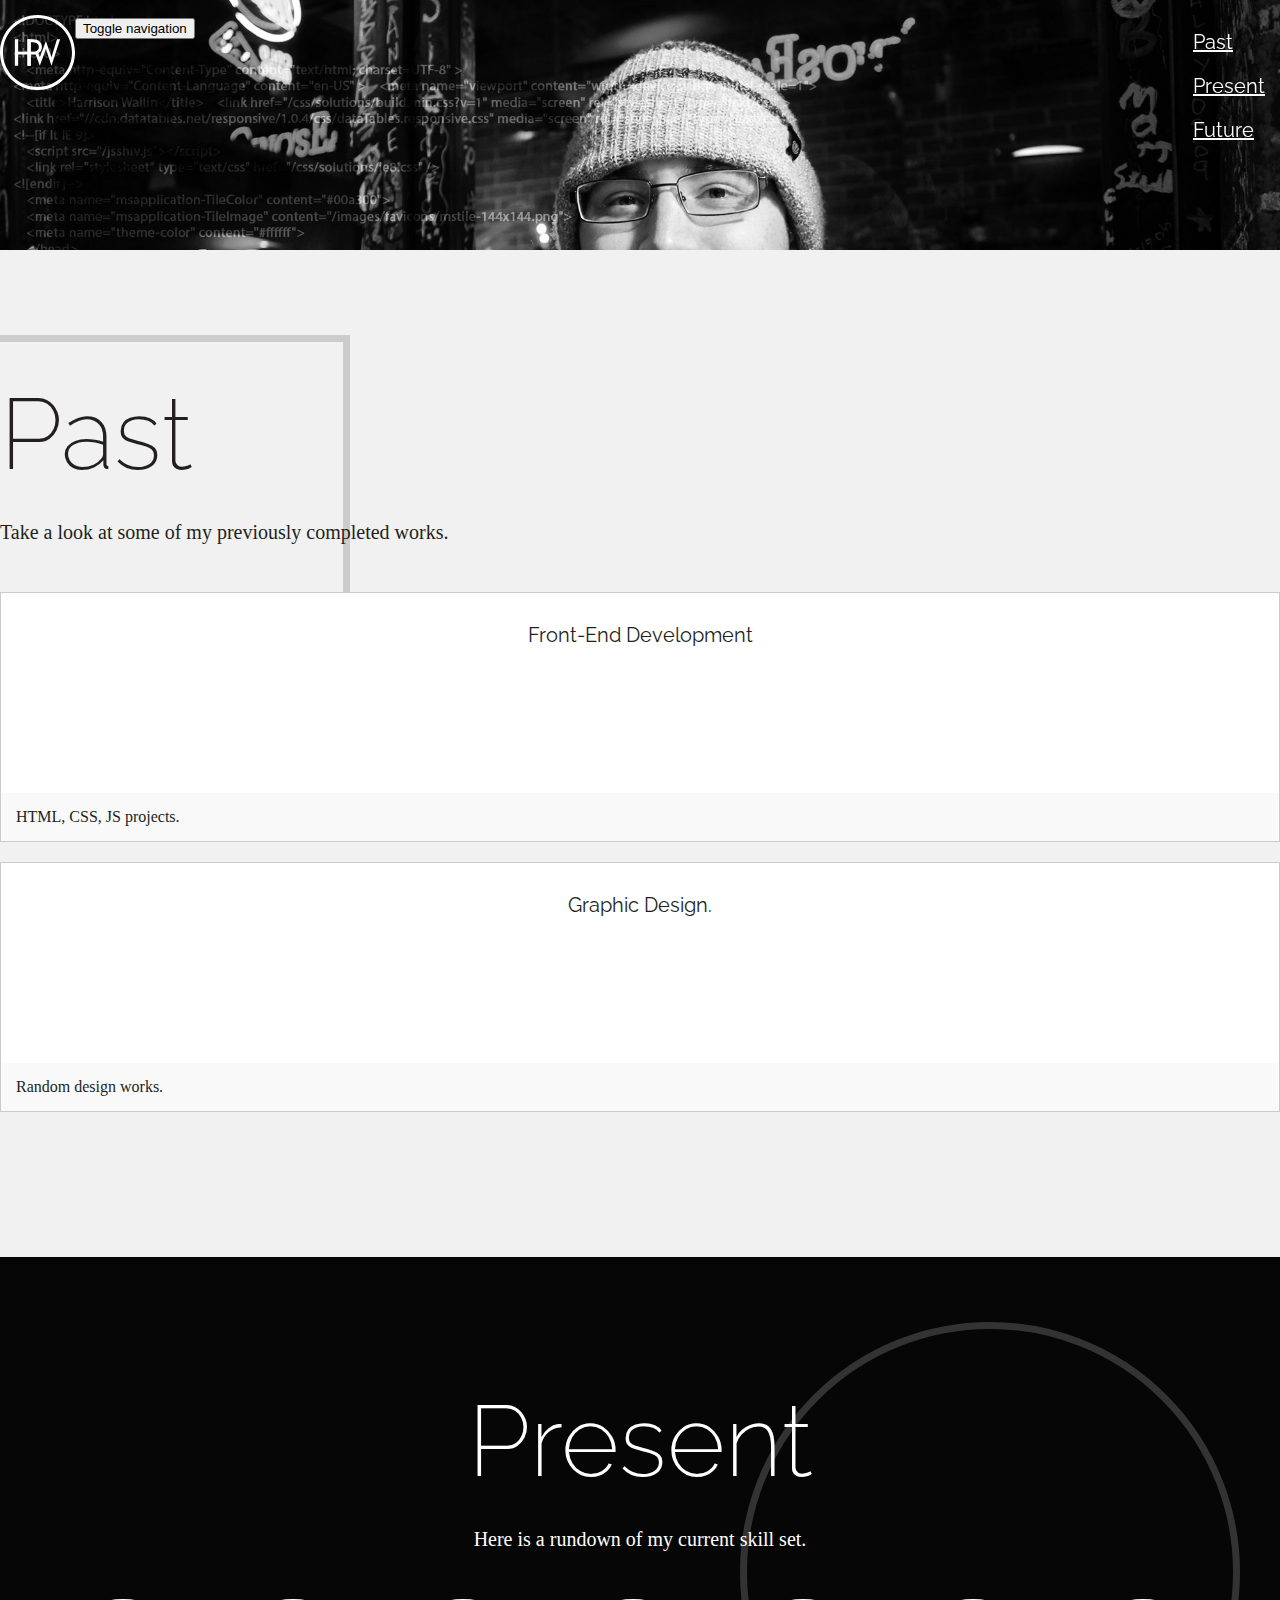
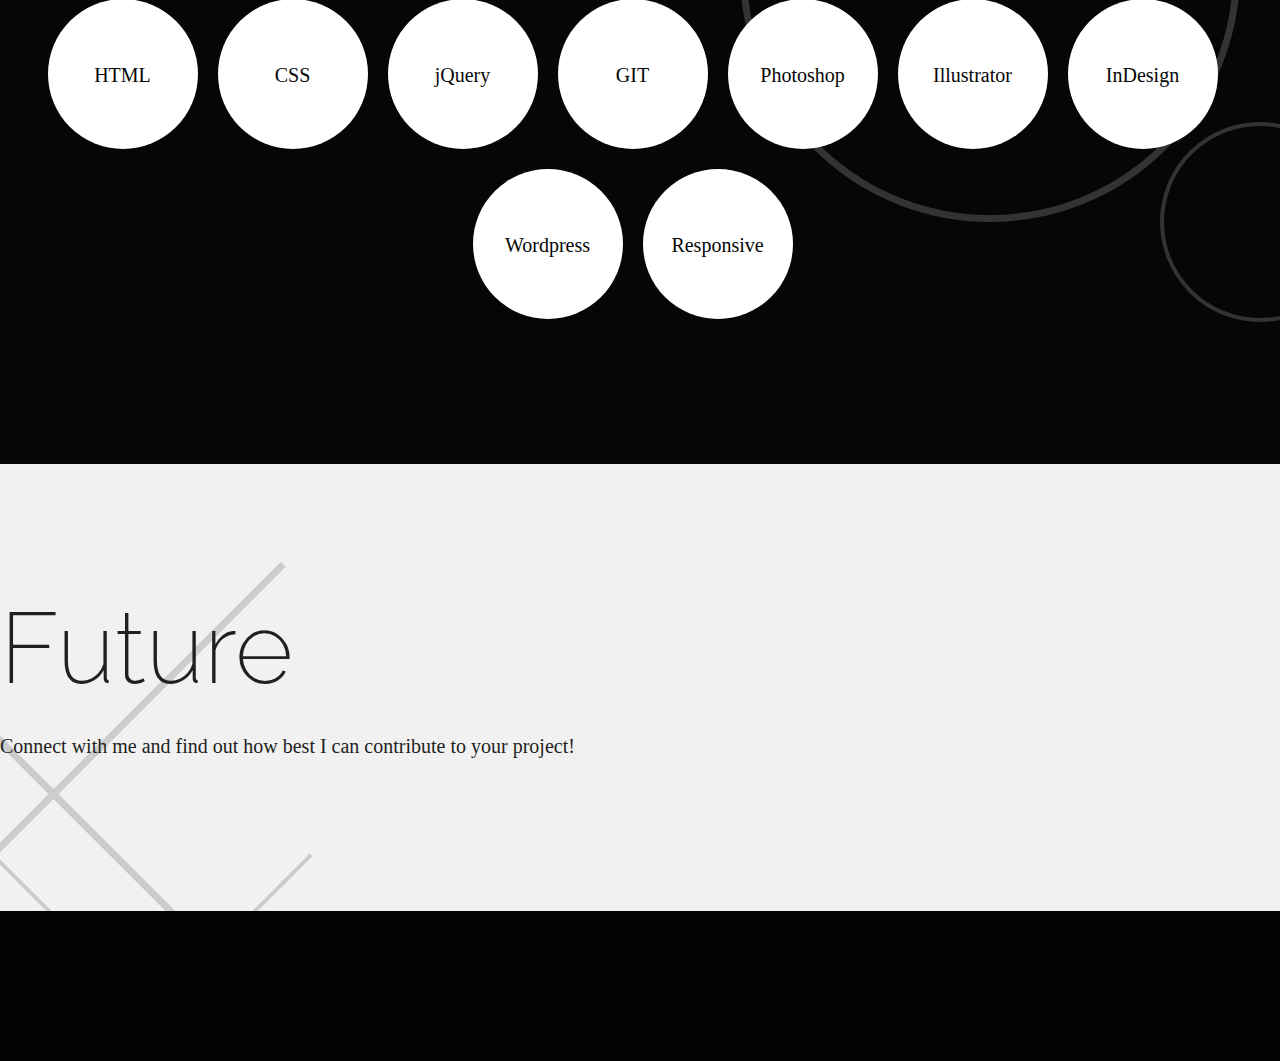
==== index.html @ 20f0c05d "initial styles" ====
<!DOCTYPE html>
<html xmlns="http://www.w3.org/1999/xhtml">

<head id="www-harrisonwallin-com" data-template-set="html5-reset">

    <meta charset="utf-8"/>
    <meta http-equiv="X-UA-Compatible" content="IE=edge,chrome=1"/>

    <title>Harrison Wallin | Front-End Developer</title>

    <meta name="title" content="Harrison Wallin" />
    <meta name="description" content="" />
    <meta name="viewport" content="width=device-width, initial-scale=1">

    <link rel="shortcut icon" href="favicon.ico" type="image/x-icon"/>
    <link rel="icon" href="favicon.ico" type="image/x-icon"/>

    <link rel="stylesheet" href="css/bootstrap/bootstrap.min.css" type="text/css"/>
    <link rel="stylesheet" href="css/styles.css" type="text/css"/>
    <link href='http://fonts.googleapis.com/css?family=Raleway:400,200,300' rel='stylesheet' type='text/css'>

    <!--[if lt IE 9]>
    <script type="text/javascript" language="javascript" src="js/shiv.js"></script>
    <![endif]-->

</head>

<body>

<nav class="navbar">
    <div class="container-fluid">
        <!-- Brand and toggle get grouped for better mobile display -->

            <button type="button" class="navbar-toggle collapsed" data-toggle="collapse" data-target="#bs-example-navbar-collapse-1" aria-expanded="false">
                <span class="sr-only">Toggle navigation</span>
                <span class="icon-bar"></span>
                <span class="icon-bar"></span>
                <span class="icon-bar"></span>
            </button>
            <a href="#hero" class="site-logo">
                <svg data-95p-start="fill:rgb(225,225,225);" data-98p-start="fill:rgb(34,34,34);" data-195p-start="fill:rgb(34,34,34);" data-198p-start="fill:rgb(225,225,225);" data-295p-start="fill:rgb(225,225,225);" data-298p-start="fill:rgb(34,34,34);" version="1.1" id="Layer_1" x="0px" y="0px" width="351.8px" height="351.9px" viewBox="0 0 351.8 351.9" style="enable-background:new 0 0 351.8 351.9;" xml:space="preserve"><path class="st0" d="M175.8,14.1c89.3,0,161.9,72.6,161.9,161.9c0,89.3-72.6,161.9-161.9,161.9c-89.3,0-161.9-72.6-161.9-161.9C13.9,86.7,86.6,14.1,175.8,14.1 M175.8,0C78.6,0-0.1,78.8-0.1,176c0,97.2,78.8,176,176,176c97.2,0,176-78.8,176-176C351.8,78.8,273,0,175.8,0L175.8,0z"/><g><path class="st0 site-logo" d="M128.7,172.8v-59h15.5v124.2h-15.5v-52.9H85.2v52.9H69.7V113.9h15.5v59H128.7z"/><path class="st0" d="M150.7,185.5h-6.4v52.5h-15.5V113.9h18.8c11,0,22.9,0.2,32.8,5.8c10.4,6.1,16.3,17.8,16.3,29.6c0,17.8-11.9,32.6-29.8,34.8C166.8,184,158.9,185.5,150.7,185.5z M144.3,172.7h4.9c15.8,0,32.9-3,32.9-22.7c0-19.4-18.4-22.2-33.8-22.2h-4.1V172.7z"/><path class="st0" d="M186.9,198.4l28.4-76l26.2,76l25.8-84.5h14.6l-40.4,123.7l-26.2-77.5l-28.4,77.5l-22-58.5l12.2-10L186.9,198.4z"/></g></svg>
            </a>

         <!--Collect the nav links, forms, and other content for toggling-->
        <div class="collapse navbar-collapse" id="bs-example-navbar-collapse-1">
            <ul class="nav navbar-nav navbar-right">
                <li><a data-95p-start="color:rgb(225,225,225);" data-98p-start="color:rgb(34,34,34);" data-195p-start="color:rgb(34,34,34);" data-198p-start="color:rgb(225,225,225);" data-295p-start="color:rgb(225,225,225);" data-298p-start="color:rgb(34,34,34);" href="#past">Past</a></li>
                <li><a data-95p-start="color:rgb(225,225,225);" data-98p-start="color:rgb(34,34,34);" data-195p-start="color:rgb(34,34,34);" data-198p-start="color:rgb(225,225,225);" data-295p-start="color:rgb(225,225,225);" data-298p-start="color:rgb(34,34,34);" href="#present">Present</a></li>
                <li><a data-95p-start="color:rgb(225,225,225);" data-98p-start="color:rgb(34,34,34);" data-195p-start="color:rgb(34,34,34);" data-198p-start="color:rgb(225,225,225);" data-295p-start="color:rgb(225,225,225);" data-298p-start="color:rgb(34,34,34);" href="#future">Future</a></li>
            </ul>
        </div>
        <!--/.navbar-collapse-->
    </div><!-- /.container-fluid -->
</nav>

<section id="hero" class="hero-section">

</section><!--/.hero-section-->

<section id="past" class="past-section">
    <div class="container">
        <div class="row">
            <div class="col-xs-12 col-md-5 margin-bottom-40">
                <h1>Past</h1>
                <p>Take a look at some of my previously completed works.</p>
            </div>
            <div class="col-xs-12 col-md-6 col-md-offset-1">
                <div class="portfolio-boxes">
                    <div class="portfolio-box main">
                        <div class="portfolio-box-content">
                            <h3>Front-End Development</h3>
                        </div>
                        <div class="portfolio-box-info">
                            HTML, CSS, JS projects.
                        </div>
                    </div>
                    <div class="portfolio-box main">
                        <div class="portfolio-box-content">
                            <h3>Graphic Design.</h3>
                        </div>
                        <div class="portfolio-box-info">
                            Random design works.
                        </div>
                    </div>
                </div>
                <div id="front-end" class="row portfolio-boxes" style="display: none">
                    <div class="col-xs-12 col-sm-6">
                        <div class="portfolio-box">
                            <div class="portfolio-box-content">
                                <h3>Front-End Development</h3>
                            </div>
                        </div>
                    </div>
                    <div class="col-xs-12 col-sm-6">
                        <div class="portfolio-box">
                            <div class="portfolio-box-content">
                                <h3>Graphic Design.</h3>
                            </div>
                        </div>
                    </div>
                    <div class="col-xs-12 col-sm-6">
                        <div class="portfolio-box">
                            <div class="portfolio-box-content">
                                <h3>Front-End Development</h3>
                            </div>
                        </div>
                    </div>
                    <div class="col-xs-12 col-sm-6">
                        <div class="portfolio-box">
                            <div class="portfolio-box-content">
                                <h3>Graphic Design.</h3>
                            </div>
                        </div>
                    </div>
                </div>
                <div id="design" class="row portfolio-items design" style="display: none">
                    <div class="col-xs-12 col-sm-6">
                        <div class="portfolio-item">
                            test
                        </div>
                    </div>
                    <div class="col-xs-12 col-sm-6">
                        <div class="portfolio-item">
                            test 2
                        </div>
                    </div>
                    <div class="col-xs-12 col-sm-6">
                        <div class="portfolio-item">
                            test 3
                        </div>
                    </div>
                    <div class="col-xs-12 col-sm-6">
                        <div class="portfolio-item">
                            test 4
                        </div>
                    </div>
                </div>
            </div>
        </div>
        <div class="bg-square"></div>
        <div class="bg-square-small"></div>
    </div>
</section><!--/.past-section-->

<section id="present" class="present-section">
    <div class="container">
        <div class="row">
            <div class="col-xs-12 col-lg-6 pull-right margin-bottom-40">
                <h1>Present</h1>
                <p>Here is a rundown of my current skill set.</p>
            </div>
            <div class="col-xs-12 col-lg-6 text-center">
                <div class="skill">
                    <p>HTML</p>
                </div>
                <div class="skill">
                    <p>CSS</p>
                </div>
                <div class="skill">
                    <p>jQuery</p>
                </div>
                <div class="skill">
                    <p>GIT</p>
                </div>
                <div class="skill">
                    <p>Photoshop</p>
                </div>
                <div class="skill">
                    <p>Illustrator</p>
                </div>
                <div class="skill">
                    <p>InDesign</p>
                </div>
                <div class="skill">
                    <p>Wordpress</p>
                </div>
                <div class="skill">
                    <p>Responsive</p>
                </div>
            </div>
        </div>

        <div class="bg-circle"></div>
        <div class="bg-circle-small"></div>

    </div>
</section><!--/.present-section-->

<section id="future" class="future-section">
    <div class="container">
        <div class="row">
            <div class="col-xs-12 col-md-5">
                <h1>Future</h1>
                <p>Connect with me and find out how best I can contribute to your project!</p>
            </div>
        </div>
        <div class="bg-x1"></div>
        <div class="bg-x2"></div>
        <div class="bg-large-x1"></div>
        <div class="bg-large-x2"></div>
    </div>
</section><!--/.future-section-->

<footer class="site-footer">

</footer><!--/.site-footer-->

<script type="text/javascript" language="javascript" src="js/jquery-1.11.3.min.js"></script>
<script type="text/javascript" language="javascript" src="js/bootstrap.min.js"></script>
<script type="text/javascript" language="javascript" src="js/jquery.easing.1.3.js"></script>
<script type="text/javascript" language="javascript" src="js/skrollr.js"></script>
<script type="text/javascript" language="JavaScript">
    $(document).ready(function () {

        // Parallax Init
        var s = skrollr.init();

        // Smooth Scroll
        $(function() {
            $('nav a[href*=#]:not([href=#])').click(function() {
                if (location.pathname.replace(/^\//,'') == this.pathname.replace(/^\//,'') && location.hostname == this.hostname) {
                    var target = $(this.hash);
                    target = target.length ? target : $('[name=' + this.hash.slice(1) +']');
                    if (target.length) {
                        $('html,body').animate({
                            scrollTop: target.offset().top
                        }, 1000, 'easeInOutCubic');
                        return false;
                    }
                }
            });
        });

        // Window Height
        function setHeight() {
            windowHeight = $(window).innerHeight();
            $('section').css('min-height', windowHeight);
        }
        setHeight();
        $(window).resize(function() {
            setHeight();
        });

        // Portfolio Boxes
        $('.portfolio-box.main').click(function() {
            $(this).parent().hide(400);
            $('#front-end').show(400);
        });
    });
</script>

<!--[if lt IE 9]>
<script type="text/javascript" language="javascript" src="js/respond.js"></script>
<![endif]-->

</body>
---- css/styles.css ----
/*
Author: Harrison Wallin
Description: This year's hottest styles
*/


/**
 * Table of Contents
 *
 * 1.0 - Reset
 */


/**
 * 1.0 - Reset
 *
 * Resetting and rebuilding styles have been helped along thanks to the fine
 * work of Eric Meyer, Nicolas Gallagher, Jonathan Neal, and Blueprint.
 */

html, body, div, span, applet, object, iframe, h1, h2, h3, h4, h5, h6, p, blockquote, pre, a, abbr, acronym, address, big, cite, code, del, dfn, em, font, ins, kbd, q, s, samp, small, strike, strong, sub, sup, tt, var, dl, dt, dd, ol, ul, li, fieldset, form, label, legend, table, caption, tbody, tfoot, thead, tr, th, td {
    border: 0;
    font-family: inherit;
    font-size: 100%;
    font-style: inherit;
    font-weight: inherit;
    margin: 0;
    outline: 0;
    padding: 0;
    vertical-align: baseline;
}

html {
    -webkit-box-sizing: border-box;
    -moz-box-sizing: border-box;
    box-sizing: border-box;
    font-size: 62.5%;
    overflow-y: scroll;
    -webkit-text-size-adjust: 100%;
    -ms-text-size-adjust: 100%;
}

*,
*:before,
*:after {
    -webkit-box-sizing: inherit;
    -moz-box-sizing: inherit;
    box-sizing: inherit;
}

body {
    background: #f1f1f1;
}

article,
aside,
details,
figcaption,
figure,
footer,
header,
main,
nav,
section {
    display: block;
}

ol,
ul {
    list-style: none;
}

table {
    border-collapse: separate;
    border-spacing: 0;
}

caption,
th,
td {
    font-weight: normal;
    text-align: left;
}

blockquote:before,
blockquote:after,
q:before,
q:after {
    content: "";
}

blockquote,
q {
    -webkit-hyphens: none;
    -moz-hyphens: none;
    -ms-hyphens: none;
    hyphens: none;
    quotes: none;
}

a:focus {
    outline: 2px solid #c1c1c1;
    outline: 2px solid rgba(51, 51, 51, 0.3);
}

a:hover,
a:active {
    outline: 0;
}

a img {
    border: 0;
}


/**
 * 2.0 - Global Styles
 */
html, body {
    height: 100%;
    width: 100%;
}
body {
    background-color: #f1f1f1;
    font-family: Georgia, "Times New Roman", Times, serif;
    font-size: 20px;
    color: #231f20;
}
h1, h2, h3, h4 {
    font-family: 'Raleway', Futura, sans-serif;
    font-weight: 200;
}
h1 {
    font-size: 40px;
    margin-bottom: 20px;
}
h3 {
    font-weight: 400;
}
p {
    line-height: 40px;
    margin-bottom: 20px;
}
svg:focus,
img:focus {
    outline: none;
}

/**
 * 3.0 - Global Classes
 */
.margin-bottom-20 {margin-bottom: 20px;}
.margin-bottom-40 {margin-bottom: 40px;}

.container {
    position: relative;
}

/**
 * 4.0 - Header
 */
.site-logo svg {
    fill: #fff;
    float: left;
    height: 50px;
    transition: fill 0.5s ease;
    width: 50px;
}
.site-logo:hover svg {
    fill: #2098d1 !important;
}

/**
 * 5.0 - Navigation
 */
.navbar {
    border-bottom: none;
    border-left: none;
    border-right: none;
    border-radius: 0;
    color: #fff;
    margin-bottom: 0;
    padding: 15px 0;
    position: fixed;
    top: 0;
    width: 100%;
    z-index: 9999;
}
.container-fluid>.navbar-collapse {
    /*display: block;*/
    /*background: #222222;*/
    /*height : 100%;*/
    /*left: 0;*/
    /*margin: 0;*/
    /*position: fixed;*/
    /*top: 0;*/
    width: 100%;
}
.nav {
    margin-right: 15px;
    margin-top: 20px;
}
.nav>li {
    margin-left: 35px;
}
.nav>li>a {
    color: #fff;
    font-family: 'Raleway', Futura, sans-serif;
    font-size: 20px;
    display: inline-block;
    vertical-align: middle;
    -webkit-transform: translateZ(0);
    transform: translateZ(0);
    box-shadow: 0 0 1px rgba(0, 0, 0, 0);
    -webkit-backface-visibility: hidden;
    backface-visibility: hidden;
    -moz-osx-font-smoothing: grayscale;
    padding: 10px 0;
    position: relative;
    overflow: hidden;
}
.nav>li>a:focus,
.nav>li>a:hover {
    text-decoration: none;
    background-color: transparent;
    outline: none;
}
.nav>li>a:before {
    content: "";
    position: absolute;
    z-index: -1;
    left: 0;
    right: 100%;
    bottom: 0;
    background: #2098d1;
    height: 4px;
    -webkit-transition-property: right;
    transition-property: right;
    -webkit-transition-duration: 0.3s;
    transition-duration: 0.3s;
    -webkit-transition-timing-function: ease-out;
    transition-timing-function: ease-out;
}
.nav>li>a:hover:before,
.nav>li>a:focus:before,
.nav>li>a:active:before {
    right: 0;
}
.icon-bar {
    background-color: #fff;
}

/**
 * 6.0 - Hero
 */
.hero-section {
    background: url('/images/background-image.jpg') no-repeat top left;
    -webkit-background-size: cover;
    -moz-background-size: cover;
    -o-background-size: cover;
    background-size: cover;
    width: 100%;
}

/**
 * 7.0 - Content
 */

section {
    overflow: hidden;
    padding: 125px 0;
    position: relative;
    width: 100%;
}

/**
 * 7.1 - Past
 */
.portfolio-box {
    border: 1px solid #ccc;
    cursor: pointer;
    margin-bottom: 20px;
}
.portfolio-box .portfolio-box-content {
    background-color: #fff;
    height: 200px;
    padding: 30px;
    text-align: center;
    width: 100%;
}
.portfolio-box .portfolio-box-info {
    background-color: #f9f9f9;
    font-size: 16px;
    padding: 15px;
}

/**
 * 7.2 - Present
 */
.present-section {
    background-color: #060606;
    color: #fff;
    text-align: center;
}
.present-section h1,
.present-section p {
    position: relative;
    z-index: 3333;
}
.skill {
    background-color: #fff;
    border-radius: 100%;
    color: #060606;
    display: inline-block;
    height: 150px;
    margin-bottom: 15px;
    margin-right: 15px;
    position: relative;
    text-align: center;
    width: 150px;
    -webkit-transition: 0.5s ease;
    -moz-transition: 0.5s ease;
    -ms-transition: 0.5s ease;
    -o-transition: 0.5s ease;
    transition: 0.5s ease;
    z-index: 3333;
}
.skill:hover {
    box-shadow: inset 0 0 0 75px #2098d1;
    color: #fff;
}
.skill p {
    left: 0;
    position: absolute;
    top: 37%;
    width: 100%;
}

/**
 * 7.3 - Future
 */

/**
 * 8.0 - Shapes
 */
.bg-square {
    border: 7px solid #ccc;
    height: 400px;
    width: 400px;
    position: absolute;
    top: -40px;
    left: -50px;
    z-index: -1111;
}
.bg-square-small {
    border: 4px solid #ccc;
    height: 200px;
    width: 200px;
    position: absolute;
    top: 250px;
    left: 200px;
    z-index: -1111;
}
.bg-circle {
    border: 7px solid #333;
    border-radius: 100%;
    height: 500px;
    width: 500px;
    position: absolute;
    top: -60px;
    right: 40px;
    z-index: 0;
}
.bg-circle-small {
    border: 4px solid #333;
    border-radius: 100%;
    height: 200px;
    width: 200px;
    position: absolute;
    top: 340px;
    right: -80px;
    z-index: 0;
}
.bg-x1 {
    -webkit-transform: rotate(45deg);
    -moz-transform: rotate(45deg);
    -ms-transform: rotate(45deg);
    transform: rotate(45deg);
    position: absolute;
    left: 150px;
    top: 200px;
    z-index: -1111;
    height: 450px;
    width: 4px;
    background: #ccc;
}
.bg-x2 {
    -webkit-transform: rotate(-45deg);
    -moz-transform: rotate(-45deg);
    -ms-transform: rotate(-45deg);
    transform: rotate(-45deg);
    position: absolute;
    left: 150px;
    top: 200px;
    z-index: -1111;
    height: 450px;
    width: 4px;
    background: #ccc;
}
.bg-large-x1 {
    -webkit-transform: rotate(45deg);
    -moz-transform: rotate(45deg);
    -ms-transform: rotate(45deg);
    transform: rotate(45deg);
    position: absolute;
    left: 50px;
    top: -120px;
    z-index: -1111;
    height: 650px;
    width: 7px;
    background: #ccc;
}
.bg-large-x2 {
    -webkit-transform: rotate(-45deg);
    -moz-transform: rotate(-45deg);
    -ms-transform: rotate(-45deg);
    transform: rotate(-45deg);
    position: absolute;
    left: 50px;
    top: -120px;
    z-index: -1111;
    height: 650px;
    width: 7px;
    background: #ccc;
}

/**
 * 8.0 - Footer
 */
footer.site-footer {
    background-color: #020202;
    padding: 75px 0;
}


/* Small devices (tablets, 768px and up) */
@media (min-width: 768px) {
    h1 {
        font-size: 100px;
        margin-bottom: 20px;
    }
    .site-logo svg {
        height: 75px;
        width: 75px;
    }
    .navbar {
        width: auto;
    }
    .container-fluid>.navbar-collapse {
        background: none;
        left: auto;
        margin: 0;
        position: fixed;
        right: 0;
        top: 0;
        width: auto;
    }
}

/* Medium devices (desktops, 992px and up) */
@media (min-width: 992px) {

}

/* Large devices (large desktops, 1200px and up) */
@media (min-width: 1200px) {

}
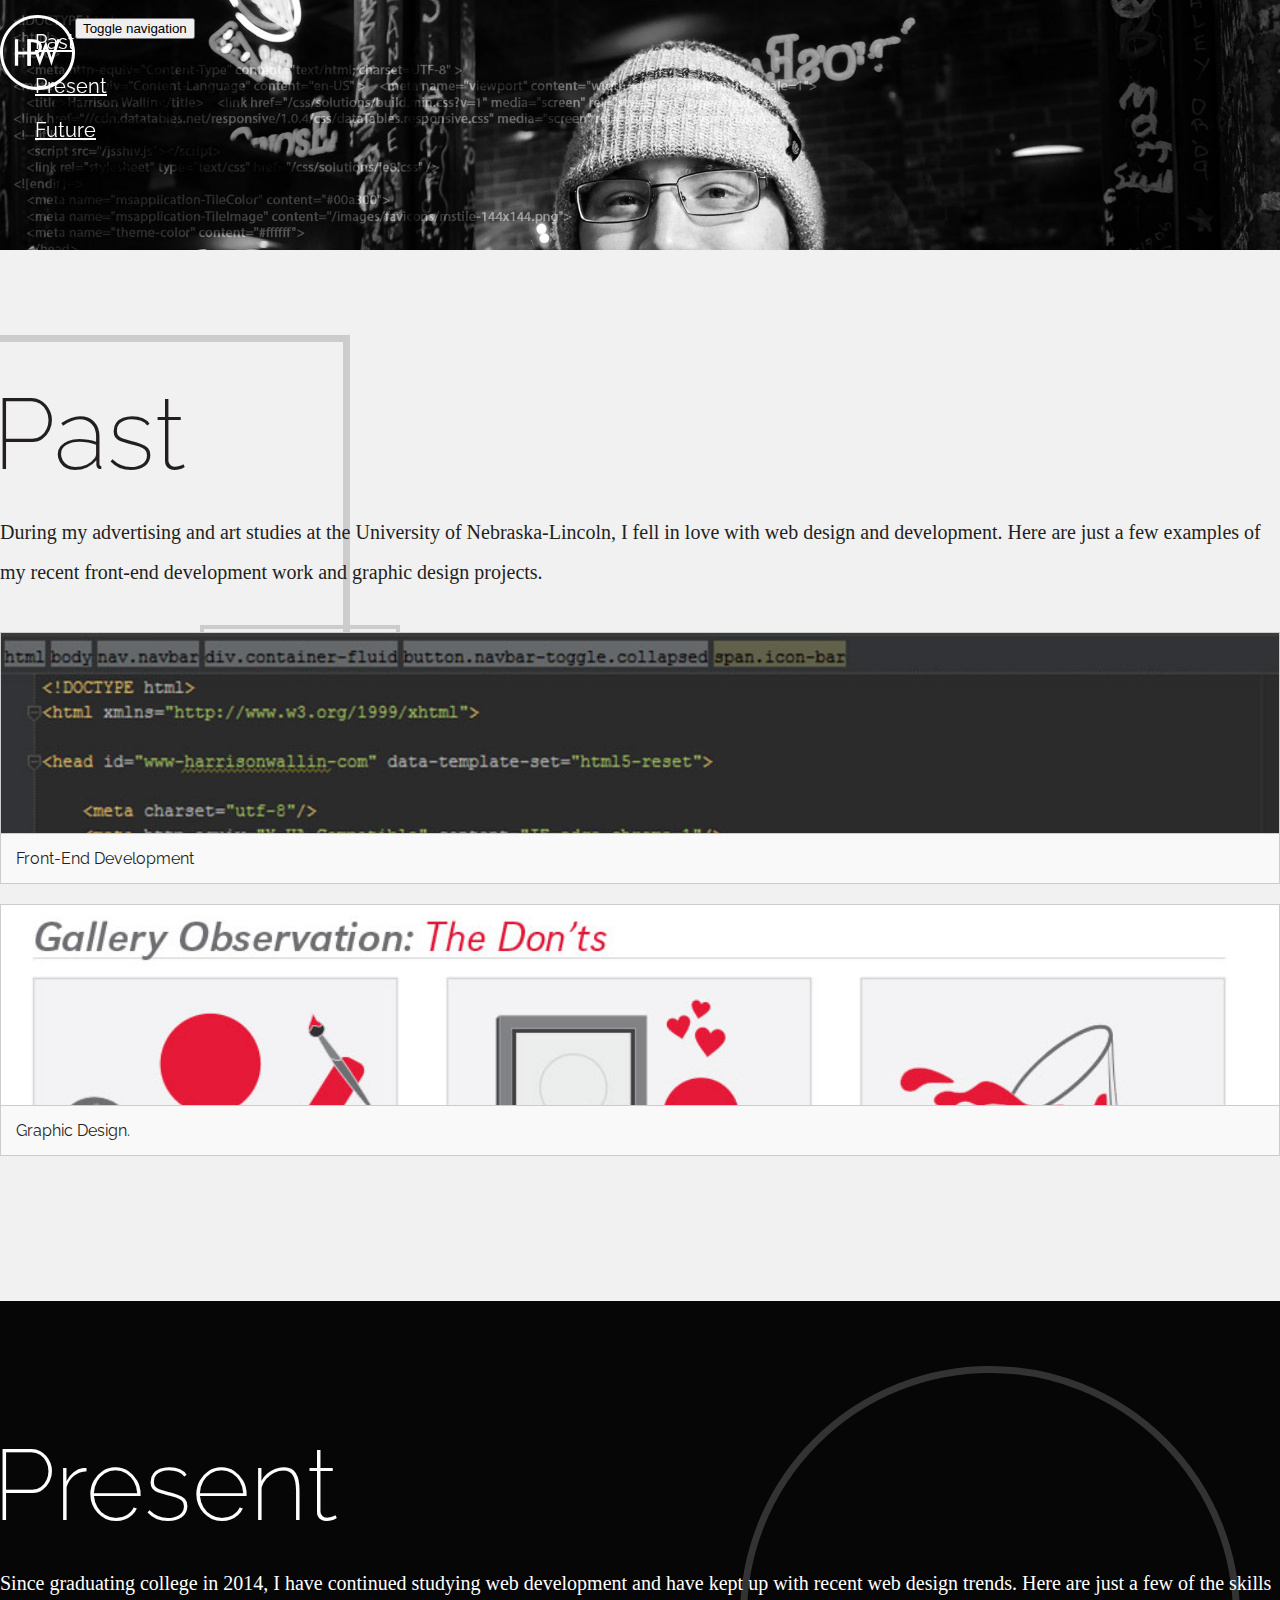
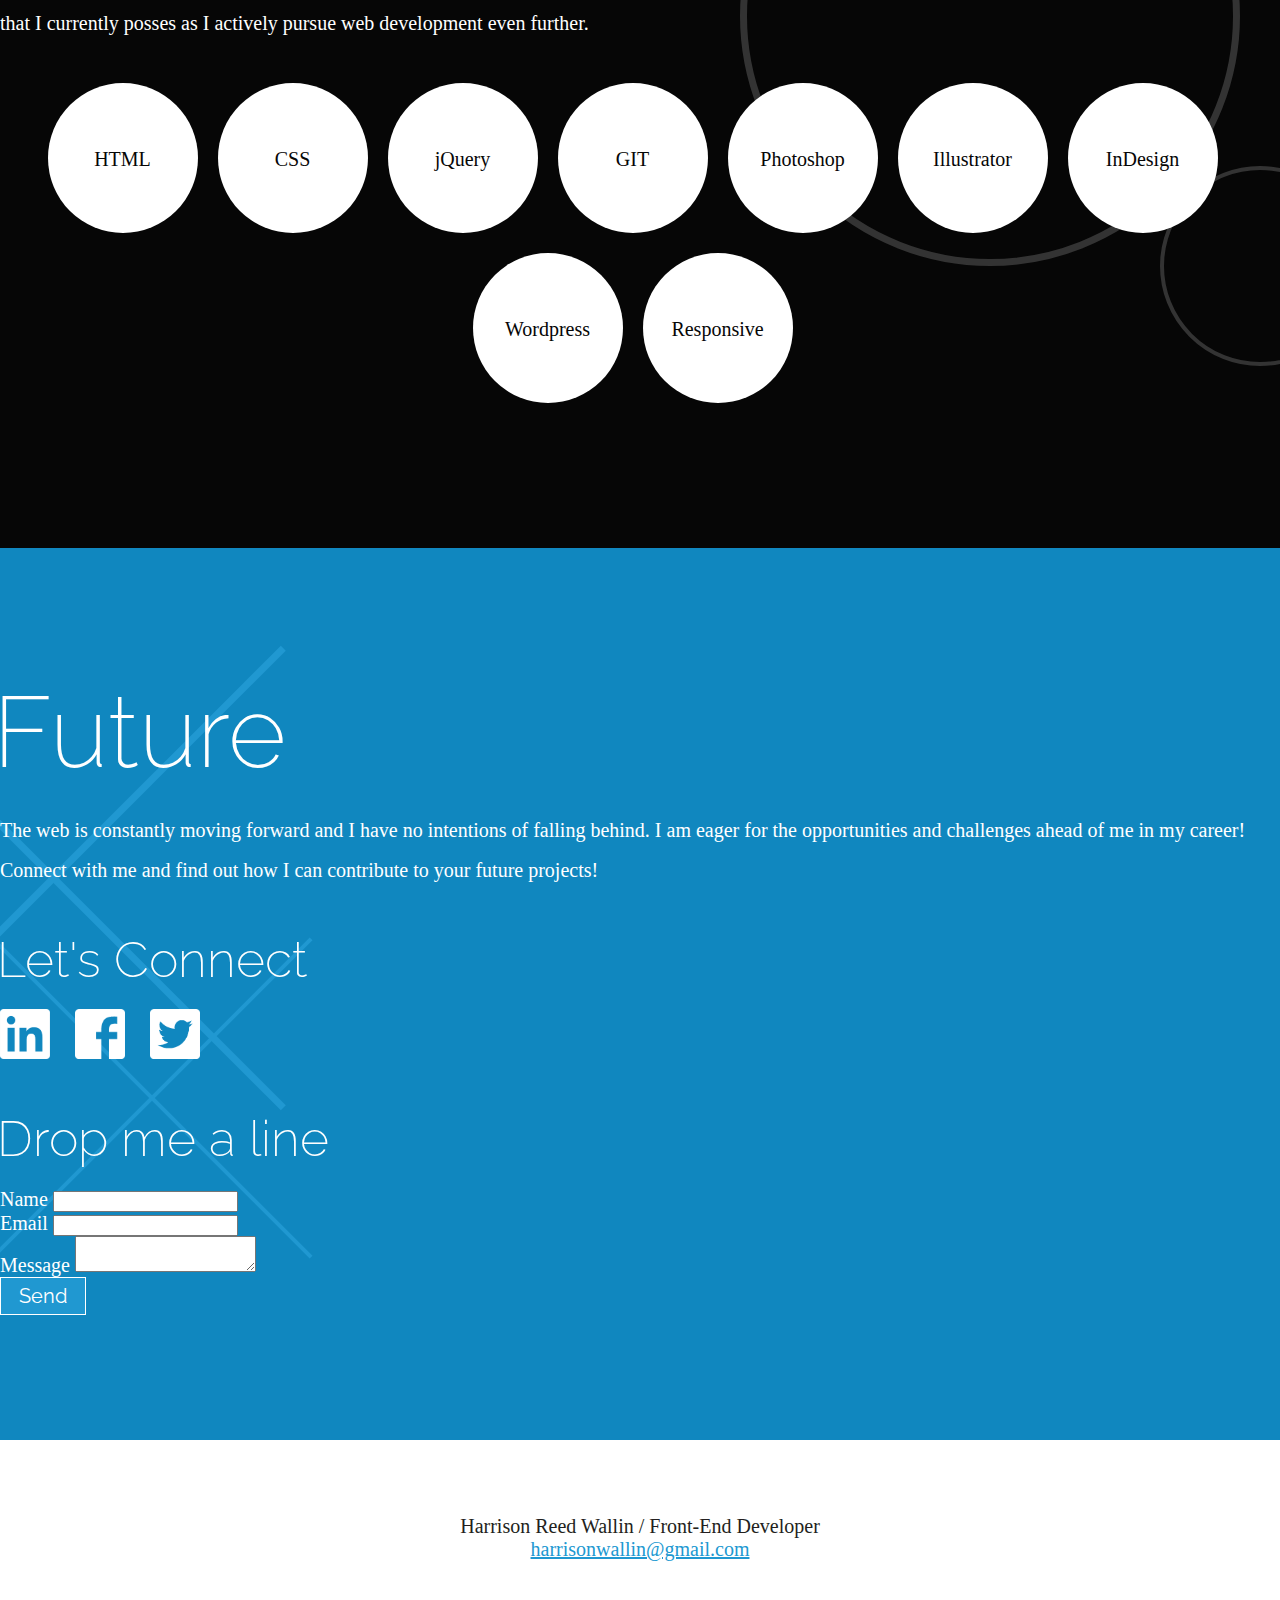
==== commit 61c9194e: "More content additions" ====
--- a/index.html
+++ b/index.html
@@ -30,23 +30,22 @@
 <nav class="navbar">
     <div class="container-fluid">
         <!-- Brand and toggle get grouped for better mobile display -->
-
-            <button type="button" class="navbar-toggle collapsed" data-toggle="collapse" data-target="#bs-example-navbar-collapse-1" aria-expanded="false">
-                <span class="sr-only">Toggle navigation</span>
-                <span class="icon-bar"></span>
-                <span class="icon-bar"></span>
-                <span class="icon-bar"></span>
-            </button>
-            <a href="#hero" class="site-logo">
-                <svg data-95p-start="fill:rgb(225,225,225);" data-98p-start="fill:rgb(34,34,34);" data-195p-start="fill:rgb(34,34,34);" data-198p-start="fill:rgb(225,225,225);" data-295p-start="fill:rgb(225,225,225);" data-298p-start="fill:rgb(34,34,34);" version="1.1" id="Layer_1" x="0px" y="0px" width="351.8px" height="351.9px" viewBox="0 0 351.8 351.9" style="enable-background:new 0 0 351.8 351.9;" xml:space="preserve"><path class="st0" d="M175.8,14.1c89.3,0,161.9,72.6,161.9,161.9c0,89.3-72.6,161.9-161.9,161.9c-89.3,0-161.9-72.6-161.9-161.9C13.9,86.7,86.6,14.1,175.8,14.1 M175.8,0C78.6,0-0.1,78.8-0.1,176c0,97.2,78.8,176,176,176c97.2,0,176-78.8,176-176C351.8,78.8,273,0,175.8,0L175.8,0z"/><g><path class="st0 site-logo" d="M128.7,172.8v-59h15.5v124.2h-15.5v-52.9H85.2v52.9H69.7V113.9h15.5v59H128.7z"/><path class="st0" d="M150.7,185.5h-6.4v52.5h-15.5V113.9h18.8c11,0,22.9,0.2,32.8,5.8c10.4,6.1,16.3,17.8,16.3,29.6c0,17.8-11.9,32.6-29.8,34.8C166.8,184,158.9,185.5,150.7,185.5z M144.3,172.7h4.9c15.8,0,32.9-3,32.9-22.7c0-19.4-18.4-22.2-33.8-22.2h-4.1V172.7z"/><path class="st0" d="M186.9,198.4l28.4-76l26.2,76l25.8-84.5h14.6l-40.4,123.7l-26.2-77.5l-28.4,77.5l-22-58.5l12.2-10L186.9,198.4z"/></g></svg>
-            </a>
+        <button type="button" class="navbar-toggle collapsed" data-toggle="collapse" data-target="#bs-example-navbar-collapse-1" aria-expanded="false">
+            <span class="sr-only">Toggle navigation</span>
+            <span class="icon-bar"></span>
+            <span class="icon-bar"></span>
+            <span class="icon-bar"></span>
+        </button>
+        <a href="#hero" class="site-logo">
+            <svg data-95p-start="fill:rgb(225,225,225);" data-98p-start="fill:rgb(34,34,34);" data-195p-start="fill:rgb(34,34,34);" data-198p-start="fill:rgb(225,225,225);" version="1.1" id="Layer_1" x="0px" y="0px" width="351.8px" height="351.9px" viewBox="0 0 351.8 351.9" style="enable-background:new 0 0 351.8 351.9;" xml:space="preserve"><path class="st0" d="M175.8,14.1c89.3,0,161.9,72.6,161.9,161.9c0,89.3-72.6,161.9-161.9,161.9c-89.3,0-161.9-72.6-161.9-161.9C13.9,86.7,86.6,14.1,175.8,14.1 M175.8,0C78.6,0-0.1,78.8-0.1,176c0,97.2,78.8,176,176,176c97.2,0,176-78.8,176-176C351.8,78.8,273,0,175.8,0L175.8,0z"/><g><path class="st0 site-logo" d="M128.7,172.8v-59h15.5v124.2h-15.5v-52.9H85.2v52.9H69.7V113.9h15.5v59H128.7z"/><path class="st0" d="M150.7,185.5h-6.4v52.5h-15.5V113.9h18.8c11,0,22.9,0.2,32.8,5.8c10.4,6.1,16.3,17.8,16.3,29.6c0,17.8-11.9,32.6-29.8,34.8C166.8,184,158.9,185.5,150.7,185.5z M144.3,172.7h4.9c15.8,0,32.9-3,32.9-22.7c0-19.4-18.4-22.2-33.8-22.2h-4.1V172.7z"/><path class="st0" d="M186.9,198.4l28.4-76l26.2,76l25.8-84.5h14.6l-40.4,123.7l-26.2-77.5l-28.4,77.5l-22-58.5l12.2-10L186.9,198.4z"/></g></svg>
+        </a>
 
          <!--Collect the nav links, forms, and other content for toggling-->
         <div class="collapse navbar-collapse" id="bs-example-navbar-collapse-1">
             <ul class="nav navbar-nav navbar-right">
-                <li><a data-95p-start="color:rgb(225,225,225);" data-98p-start="color:rgb(34,34,34);" data-195p-start="color:rgb(34,34,34);" data-198p-start="color:rgb(225,225,225);" data-295p-start="color:rgb(225,225,225);" data-298p-start="color:rgb(34,34,34);" href="#past">Past</a></li>
-                <li><a data-95p-start="color:rgb(225,225,225);" data-98p-start="color:rgb(34,34,34);" data-195p-start="color:rgb(34,34,34);" data-198p-start="color:rgb(225,225,225);" data-295p-start="color:rgb(225,225,225);" data-298p-start="color:rgb(34,34,34);" href="#present">Present</a></li>
-                <li><a data-95p-start="color:rgb(225,225,225);" data-98p-start="color:rgb(34,34,34);" data-195p-start="color:rgb(34,34,34);" data-198p-start="color:rgb(225,225,225);" data-295p-start="color:rgb(225,225,225);" data-298p-start="color:rgb(34,34,34);" href="#future">Future</a></li>
+                <li><a data-95p-start="color:rgb(225,225,225);" data-98p-start="color:rgb(34,34,34);" data-195p-start="color:rgb(34,34,34);" data-198p-start="color:rgb(225,225,225);" href="#past">Past</a></li>
+                <li><a data-95p-start="color:rgb(225,225,225);" data-98p-start="color:rgb(34,34,34);" data-195p-start="color:rgb(34,34,34);" data-198p-start="color:rgb(225,225,225);" href="#present">Present</a></li>
+                <li><a data-95p-start="color:rgb(225,225,225);" data-98p-start="color:rgb(34,34,34);" data-195p-start="color:rgb(34,34,34);" data-198p-start="color:rgb(225,225,225);" href="#future">Future</a></li>
             </ul>
         </div>
         <!--/.navbar-collapse-->
@@ -60,81 +59,141 @@
 <section id="past" class="past-section">
     <div class="container">
         <div class="row">
-            <div class="col-xs-12 col-md-5 margin-bottom-40">
+            <div class="col-xs-12 col-md-5 section-info">
                 <h1>Past</h1>
-                <p>Take a look at some of my previously completed works.</p>
+                <p>During my advertising and art studies at the University of Nebraska-Lincoln, I fell in love with web design and development.  Here are just a few examples of my recent front-end development work and graphic design projects.</p>
             </div>
             <div class="col-xs-12 col-md-6 col-md-offset-1">
                 <div class="portfolio-boxes">
-                    <div class="portfolio-box main">
-                        <div class="portfolio-box-content">
+                    <div id="portfolio-front-end" class="portfolio-box main">
+                        <div class="portfolio-box-content content-front-end"></div>
+                        <div class="portfolio-box-info">
                             <h3>Front-End Development</h3>
                         </div>
+                    </div>
+                    <div id="portfolio-graphic-design" class="portfolio-box main">
+                        <div class="portfolio-box-content content-graphic-design"></div>
                         <div class="portfolio-box-info">
-                            HTML, CSS, JS projects.
-                        </div>
-                    </div>
-                    <div class="portfolio-box main">
-                        <div class="portfolio-box-content">
                             <h3>Graphic Design.</h3>
                         </div>
-                        <div class="portfolio-box-info">
-                            Random design works.
-                        </div>
                     </div>
                 </div>
                 <div id="front-end" class="row portfolio-boxes" style="display: none">
                     <div class="col-xs-12 col-sm-6">
                         <div class="portfolio-box">
-                            <div class="portfolio-box-content">
-                                <h3>Front-End Development</h3>
-                            </div>
-                        </div>
-                    </div>
-                    <div class="col-xs-12 col-sm-6">
-                        <div class="portfolio-box">
-                            <div class="portfolio-box-content">
-                                <h3>Graphic Design.</h3>
-                            </div>
-                        </div>
-                    </div>
-                    <div class="col-xs-12 col-sm-6">
-                        <div class="portfolio-box">
-                            <div class="portfolio-box-content">
-                                <h3>Front-End Development</h3>
-                            </div>
-                        </div>
-                    </div>
-                    <div class="col-xs-12 col-sm-6">
-                        <div class="portfolio-box">
-                            <div class="portfolio-box-content">
-                                <h3>Graphic Design.</h3>
-                            </div>
-                        </div>
-                    </div>
-                </div>
-                <div id="design" class="row portfolio-items design" style="display: none">
-                    <div class="col-xs-12 col-sm-6">
-                        <div class="portfolio-item">
-                            test
-                        </div>
-                    </div>
-                    <div class="col-xs-12 col-sm-6">
-                        <div class="portfolio-item">
-                            test 2
-                        </div>
-                    </div>
-                    <div class="col-xs-12 col-sm-6">
-                        <div class="portfolio-item">
-                            test 3
-                        </div>
-                    </div>
-                    <div class="col-xs-12 col-sm-6">
-                        <div class="portfolio-item">
-                            test 4
-                        </div>
-                    </div>
-                </div>
+                            <a href="https://www.wmsolutions.com/" target="_blank">
+                                <div class="portfolio-box-content content-wmsolutions"></div>
+                            </a>
+                            <div class="portfolio-box-info">
+                                <h3>WMSolutions.com</h3>
+                            </div>
+                        </div>
+                    </div>
+                    <div class="col-xs-12 col-sm-6">
+                        <div class="portfolio-box">
+                            <a href="http://www.enviaenergy.com/" target="_blank">
+                                <div class="portfolio-box-content content-envia"></div>
+                            </a>
+                            <div class="portfolio-box-info">
+                                <h3>EnviaEngergy.com</h3>
+                            </div>
+                        </div>
+                    </div>
+                    <div class="col-xs-12 col-sm-6">
+                        <div class="portfolio-box">
+                            <a href="http://www.1bg.com/" target="_blank">
+                                <div class="portfolio-box-content content-1bg"></div>
+                            </a>
+                            <div class="portfolio-box-info">
+                                <h3>1bg.com</h3>
+                            </div>
+                        </div>
+                    </div>
+                    <div class="col-xs-12 col-sm-6">
+                        <div class="portfolio-box">
+                            <a href="https://www.thebagster.com/" target="_blank">
+                                <div class="portfolio-box-content content-bagster"></div>
+                            </a>
+                            <div class="portfolio-box-info">
+                                <h3>WMSolutions.com</h3>
+                            </div>
+                        </div>
+                    </div>
+                    <div class="col-xs-12 col-sm-6">
+                        <div class="portfolio-box">
+                            <a href="http://www.vondravetclinic.com/" target="_blank">
+                                <div class="portfolio-box-content content-vondra"></div>
+                            </a>
+                            <div class="portfolio-box-info">
+                                <h3>Vondra Veterinary Clinic</h3>
+                            </div>
+                        </div>
+                    </div>
+                </div>
+
+                <div id="graphic-design" class="row portfolio-items design" style="display: none">
+                    <div class="col-xs-12 col-sm-6">
+                        <div class="portfolio-box">
+                            <a href="">
+                                <div class="portfolio-box-content content-jdays"></div>
+                            </a>
+                            <div class="portfolio-box-info">
+                                <h3>JDays</h3>
+                            </div>
+                        </div>
+                    </div>
+                    <div class="col-xs-12 col-sm-6">
+                        <div class="portfolio-box">
+                            <a href="">
+                                <div class="portfolio-box-content content-lincoln-midwest-ballet"></div>
+                            </a>
+                            <div class="portfolio-box-info">
+                                <h3>Lincoln Midwest Ballet</h3>
+                            </div>
+                        </div>
+                    </div>
+                    <div class="col-xs-12 col-sm-6">
+                        <div class="portfolio-box">
+                            <a href="">
+                                <div class="portfolio-box-content content-chevy-cruze"></div>
+                            </a>
+                            <div class="portfolio-box-info">
+                                <h3>Chevy Cruze</h3>
+                            </div>
+                        </div>
+                    </div>
+                    <div class="col-xs-12 col-sm-6">
+                        <div class="portfolio-box">
+                            <a href="">
+                                <div class="portfolio-box-content content-clockwork-orange"></div>
+                            </a>
+                            <div class="portfolio-box-info">
+                                <h3>A Clockword Orange</h3>
+                            </div>
+                        </div>
+                    </div>
+                    <div class="col-xs-12 col-sm-6">
+                        <div class="portfolio-box">
+                            <a href="">
+                                <div class="portfolio-box-content content-animal-farm"></div>
+                            </a>
+                            <div class="portfolio-box-info">
+                                <h3>Animal Farm</h3>
+                            </div>
+                        </div>
+                    </div>
+                    <div class="col-xs-12 col-sm-6">
+                        <div class="portfolio-box">
+                            <a href="">
+                                <div class="portfolio-box-content content-logos"></div>
+                            </a>
+                            <div class="portfolio-box-info">
+                                <h3>Logos</h3>
+                            </div>
+                        </div>
+                    </div>
+                </div><!--/#graphic-design-->
+
             </div>
         </div>
         <div class="bg-square"></div>
@@ -145,9 +204,9 @@
 <section id="present" class="present-section">
     <div class="container">
         <div class="row">
-            <div class="col-xs-12 col-lg-6 pull-right margin-bottom-40">
+            <div class="col-xs-12 col-lg-5 col-lg-offset-1 pull-right section-info">
                 <h1>Present</h1>
-                <p>Here is a rundown of my current skill set.</p>
+                <p>Since graduating college in 2014, I have continued studying web development and have kept up with recent web design trends. Here are just a few of the skills that I currently posses as I actively pursue web development even further.</p>
             </div>
             <div class="col-xs-12 col-lg-6 text-center">
                 <div class="skill">
@@ -189,9 +248,42 @@
 <section id="future" class="future-section">
     <div class="container">
         <div class="row">
-            <div class="col-xs-12 col-md-5">
+            <div class="col-xs-12 col-md-5 section-info">
                 <h1>Future</h1>
-                <p>Connect with me and find out how best I can contribute to your project!</p>
+                <p>The web is constantly moving forward and I have no intentions of falling behind. I am eager for the opportunities and challenges ahead of me in my career! Connect with me and find out how I can contribute to your future projects!</p>
+            </div>
+            <div class="col-xs-12 col-md-6 col-md-offset-1">
+                <h2>Let's Connect</h2>
+                <div class="social-links">
+                    <a href="https://www.linkedin.com/in/harrisonwallin" target="_blank"><img src="images/social-linkedin.png" alt="LinkedIn"/></a>
+                    <a href="https://www.facebook.com/harrison.wallin" target="_blank"><img src="images/social-facebook.png" alt="Facebook"/></a>
+                    <a href="https://twitter.com/HarrisonWallin" target="_blank"><img src="images/social-twitter.png" alt="Twitter"/></a>
+                </div>
+
+                <form>
+                    <h2>Drop me a line</h2>
+                    <div class="row">
+                        <div class="col-xs-12 col-sm-6 form-group">
+                            <label for="name">Name</label>
+                            <input name="name" type="text" class="form-control"/>
+                        </div>
+                        <div class="col-xs-12 col-sm-6 form-group">
+                            <label for="email">Email</label>
+                            <input name="email" type="email" class="form-control"/>
+                        </div>
+                    </div>
+                    <div class="row">
+                        <div class="col-xs-12 form-group">
+                            <label for="message">Message</label>
+                            <textarea name="message" class="form-control"></textarea>
+                        </div>
+                    </div>
+                    <div class="row">
+                        <div class="col-xs-12">
+                            <input type="submit" value="Send" class="btn btn-primary pull-right"/>
+                        </div>
+                    </div>
+                </form>
             </div>
         </div>
         <div class="bg-x1"></div>
@@ -202,7 +294,8 @@
 </section><!--/.future-section-->
 
 <footer class="site-footer">
-
+    <strong>Harrison Reed Wallin / Front-End Developer</strong><br />
+    <a href="mailto:harriosnwallin@gmail.com">harrisonwallin@gmail.com</a>
 </footer><!--/.site-footer-->
 
 <script type="text/javascript" language="javascript" src="js/jquery-1.11.3.min.js"></script>
@@ -242,10 +335,14 @@
         });
 
         // Portfolio Boxes
-        $('.portfolio-box.main').click(function() {
+        $('#portfolio-front-end').click(function() {
             $(this).parent().hide(400);
             $('#front-end').show(400);
         });
+        $('#portfolio-graphic-design').click(function() {
+            $(this).parent().hide(400);
+            $('#graphic-design').show(400);
+        });
     });
 </script>
 
--- a/css/styles.css
+++ b/css/styles.css
@@ -104,7 +104,8 @@
 }
 
 a:hover,
-a:active {
+a:active,
+a:focus {
     outline: 0;
 }
 
@@ -129,10 +130,13 @@
 h1, h2, h3, h4 {
     font-family: 'Raleway', Futura, sans-serif;
     font-weight: 200;
+    margin-bottom: 20px;
 }
 h1 {
     font-size: 40px;
-    margin-bottom: 20px;
+}
+h2 {
+    font-size: 35px;
 }
 h3 {
     font-weight: 400;
@@ -140,6 +144,15 @@
 p {
     line-height: 40px;
     margin-bottom: 20px;
+}
+a {
+    color: #2098d1;
+}
+a:hover,
+a:active,
+a:focus {
+    color: #2098d1;
+    text-decoration: underline;
 }
 svg:focus,
 img:focus {
@@ -272,6 +285,10 @@
     position: relative;
     width: 100%;
 }
+.section-info {
+    margin-bottom: 40px;
+    text-align: center;
+}
 
 /**
  * 7.1 - Past
@@ -283,15 +300,77 @@
 }
 .portfolio-box .portfolio-box-content {
     background-color: #fff;
-    height: 200px;
+    height: 150px;
     padding: 30px;
     text-align: center;
     width: 100%;
 }
+.portfolio-box.main .portfolio-box-content {
+    height: 200px;
+}
 .portfolio-box .portfolio-box-info {
     background-color: #f9f9f9;
+    border-top: 1px solid #ccc;
     font-size: 16px;
     padding: 15px;
+}
+.portfolio-box .portfolio-box-info h3 {
+    margin-bottom: 0;
+    font-weight: 400;
+}
+.portfolio-box-content.content-front-end {
+    background: url('/images/front-end.jpg') no-repeat top left;
+}
+.portfolio-box-content.content-graphic-design {
+    background: url('/images/graphic-design.jpg') no-repeat top left;
+}
+
+/**
+ * Front-End
+ */
+.portfolio-box-content.content-wmsolutions {
+    background: url('/images/front-end/wmsolutions.jpg') no-repeat top center;
+}
+.portfolio-box-content.content-envia {
+    background: url('/images/front-end/envia.jpg') no-repeat top center;
+}
+.portfolio-box-content.content-1bg {
+    background: url('/images/front-end/1bg.jpg') no-repeat top center;
+}
+.portfolio-box-content.content-bagster {
+    background: url('/images/front-end/bagster.jpg') no-repeat top center;
+}
+.portfolio-box-content.content-vondra {
+    background: url('/images/front-end/vondra.jpg') no-repeat top center;
+}
+
+/**
+ * Graphic Design
+ */
+.portfolio-box-content.content-jdays {
+    background: url('/images/graphic-design/jdays.jpg') no-repeat center center;
+}
+.portfolio-box-content.content-lincoln-midwest-ballet {
+    background: url('/images/graphic-design/lincoln-midwest-ballet.jpg') no-repeat center center;
+}
+.portfolio-box-content.content-chevy-cruze {
+    background: url('/images/graphic-design/chevy.jpg') no-repeat center center;
+}
+.portfolio-box-content.content-clockwork-orange {
+    background: url('/images/graphic-design/thumb-clockwork.jpg') no-repeat center center;
+}
+.portfolio-box-content.content-animal-farm {
+    background: url('/images/graphic-design/thumb-animal-farm.jpg') no-repeat center center;
+}
+.portfolio-box-content.content-logos {
+    background: url('/images/graphic-design/thumb-logo.jpg') no-repeat center center;
+}
+
+.portfolio-box-content {
+    -webkit-background-size: cover !important;
+    -moz-background-size: cover !important;
+    -o-background-size: cover !important;
+    background-size: cover !important;
 }
 
 /**
@@ -339,6 +418,32 @@
 /**
  * 7.3 - Future
  */
+.future-section {
+    background-color: #1087bf;
+    color: #fff;
+}
+.future-section .row {
+    position: relative;
+    z-index: 3333;
+}
+.social-links {
+    height: 60px;
+    margin-bottom: 40px;
+}
+.social-links a {
+    margin-right: 15px;
+}
+.social-links img {
+    width: 50px;
+    -webkit-transition: 0.5s ease;
+    -moz-transition: 0.5s ease;
+    -ms-transition: 0.5s ease;
+    -o-transition: 0.5s ease;
+    transition: 0.5s ease;
+}
+.social-links img:hover {
+    width: 60px;
+}
 
 /**
  * 8.0 - Shapes
@@ -389,10 +494,10 @@
     position: absolute;
     left: 150px;
     top: 200px;
-    z-index: -1111;
+    z-index: 0;
     height: 450px;
     width: 4px;
-    background: #ccc;
+    background: #2098d1;
 }
 .bg-x2 {
     -webkit-transform: rotate(-45deg);
@@ -402,10 +507,10 @@
     position: absolute;
     left: 150px;
     top: 200px;
-    z-index: -1111;
+    z-index: 0;
     height: 450px;
     width: 4px;
-    background: #ccc;
+    background: #2098d1;
 }
 .bg-large-x1 {
     -webkit-transform: rotate(45deg);
@@ -415,10 +520,10 @@
     position: absolute;
     left: 50px;
     top: -120px;
-    z-index: -1111;
+    z-index: 0;
     height: 650px;
     width: 7px;
-    background: #ccc;
+    background: #2098d1;
 }
 .bg-large-x2 {
     -webkit-transform: rotate(-45deg);
@@ -428,33 +533,71 @@
     position: absolute;
     left: 50px;
     top: -120px;
-    z-index: -1111;
+    z-index: 0;
     height: 650px;
     width: 7px;
-    background: #ccc;
+    background: #2098d1;
+}
+
+/**
+ * Forms
+ */
+label {
+    font-size: 20px;
+}
+
+/**
+ * Buttons
+ */
+.btn {
+    font-family: 'Raleway', Futura, sans-serif;
+    font-size: 20px;
+    padding: 6px 18px;
+}
+.btn.btn-primary {
+    background-color: #2098d1;
+    border: 1px solid #fff;
+    color: #fff;
+}
+.btn.btn-primary:hover,
+.btn.btn-primary:active,
+.btn.btn-primary:focus {
+    border-color: #fff;
+    background-color: #1087bf;
+    outline: none;
 }
 
 /**
  * 8.0 - Footer
  */
 footer.site-footer {
-    background-color: #020202;
+    background-color: #fff;
     padding: 75px 0;
-}
-
-
-/* Small devices (tablets, 768px and up) */
+    text-align: center;
+}
+footer.site-footer a {
+    /*color: #fff;*/
+}
+
+/**
+ * 9.0 - Media Querys
+ */
 @media (min-width: 768px) {
     h1 {
         font-size: 100px;
         margin-bottom: 20px;
+        margin-left: -7px;
+    }
+    h2 {
+        font-size: 50px;
+        margin-left: -3px;
     }
     .site-logo svg {
         height: 75px;
         width: 75px;
     }
     .navbar {
-        width: auto;
+        width: 100%;
     }
     .container-fluid>.navbar-collapse {
         background: none;
@@ -463,16 +606,26 @@
         position: fixed;
         right: 0;
         top: 0;
-        width: auto;
+        width: 100%;
+    }
+    .social-links a {
+        margin-right: 20px;
     }
 }
 
 /* Medium devices (desktops, 992px and up) */
 @media (min-width: 992px) {
-
+    .section-info {
+        text-align: left;
+    }
+    .present-section .section-info {
+        text-align: center;
+    }
 }
 
 /* Large devices (large desktops, 1200px and up) */
 @media (min-width: 1200px) {
-
+    .present-section .section-info {
+        text-align: left;
+    }
 }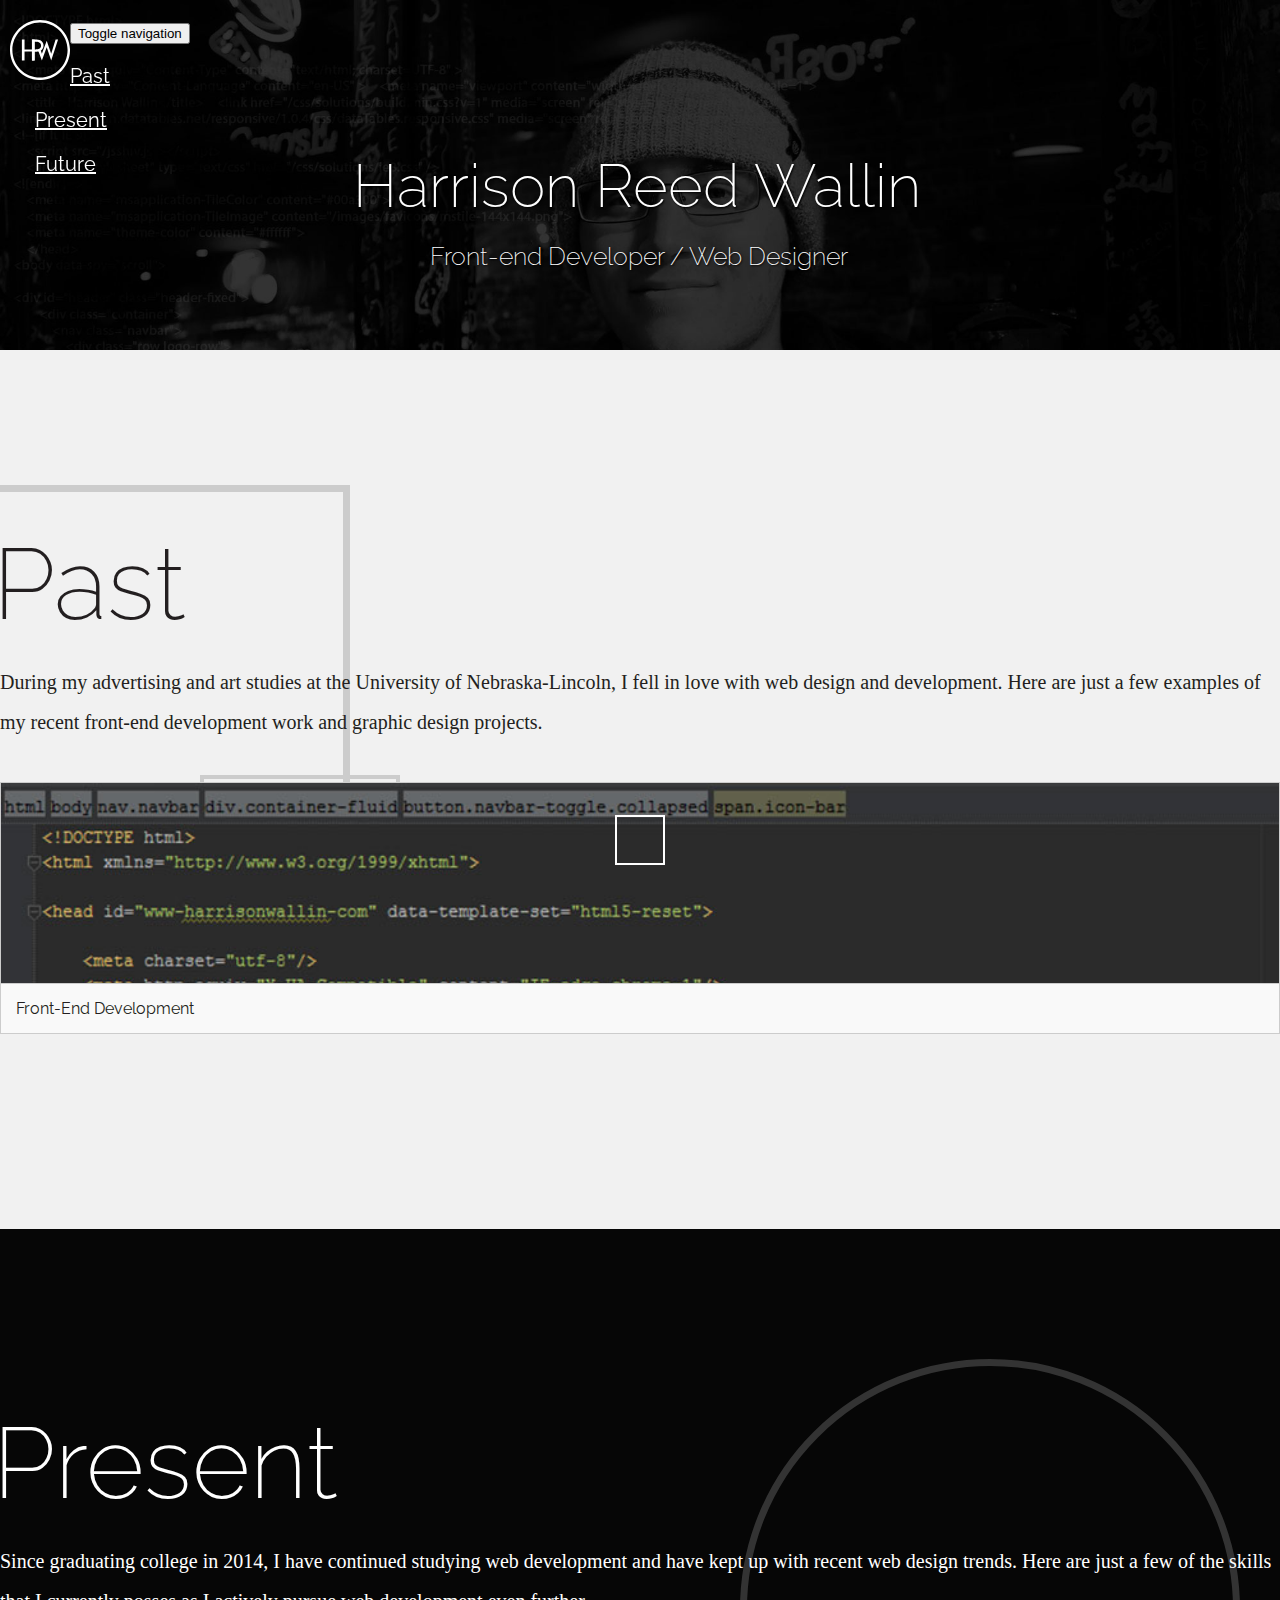
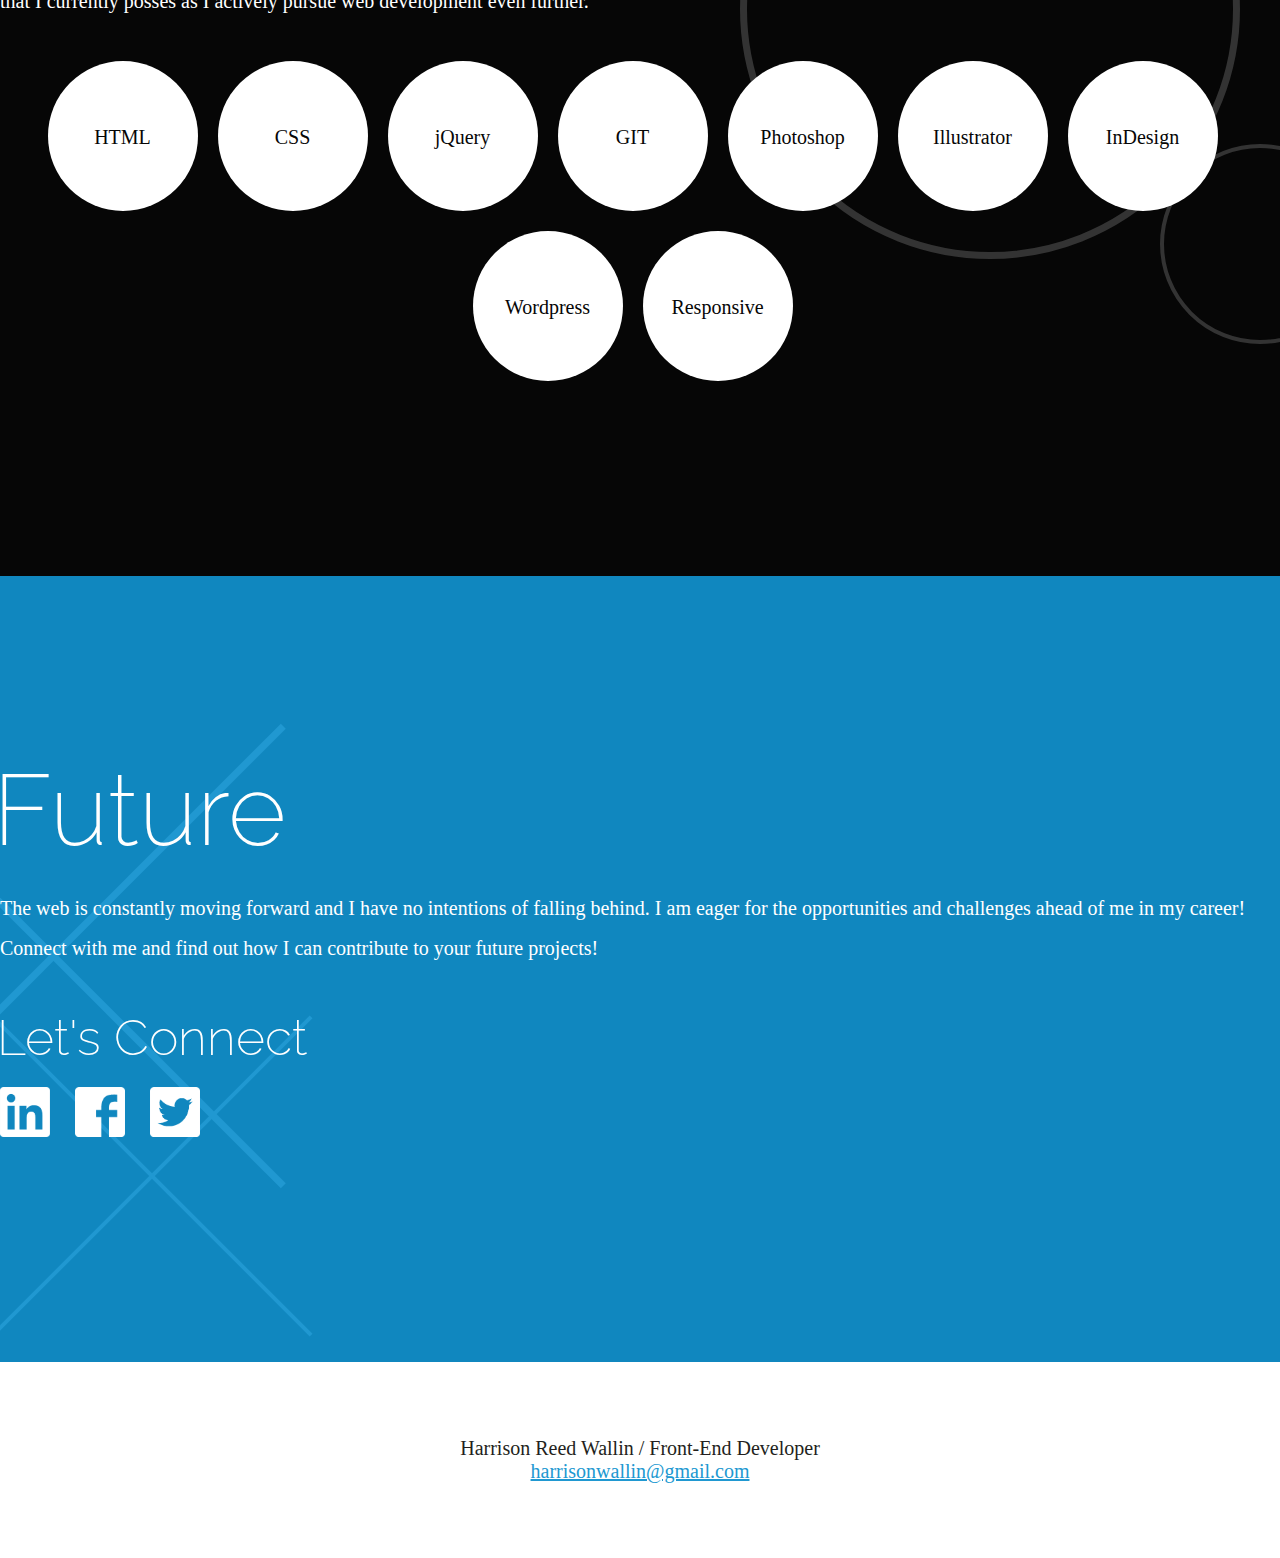
==== commit b448a8c3: "updated content and styles" ====
--- a/index.html
+++ b/index.html
@@ -25,9 +25,9 @@
 
 </head>
 
-<body>
-
-<nav class="navbar">
+<body data-spy="scroll">
+
+<nav class="navbar clearHeader">
     <div class="container-fluid">
         <!-- Brand and toggle get grouped for better mobile display -->
         <button type="button" class="navbar-toggle collapsed" data-toggle="collapse" data-target="#bs-example-navbar-collapse-1" aria-expanded="false">
@@ -37,26 +37,35 @@
             <span class="icon-bar"></span>
         </button>
         <a href="#hero" class="site-logo">
-            <svg data-95p-start="fill:rgb(225,225,225);" data-98p-start="fill:rgb(34,34,34);" data-195p-start="fill:rgb(34,34,34);" data-198p-start="fill:rgb(225,225,225);" version="1.1" id="Layer_1" x="0px" y="0px" width="351.8px" height="351.9px" viewBox="0 0 351.8 351.9" style="enable-background:new 0 0 351.8 351.9;" xml:space="preserve"><path class="st0" d="M175.8,14.1c89.3,0,161.9,72.6,161.9,161.9c0,89.3-72.6,161.9-161.9,161.9c-89.3,0-161.9-72.6-161.9-161.9C13.9,86.7,86.6,14.1,175.8,14.1 M175.8,0C78.6,0-0.1,78.8-0.1,176c0,97.2,78.8,176,176,176c97.2,0,176-78.8,176-176C351.8,78.8,273,0,175.8,0L175.8,0z"/><g><path class="st0 site-logo" d="M128.7,172.8v-59h15.5v124.2h-15.5v-52.9H85.2v52.9H69.7V113.9h15.5v59H128.7z"/><path class="st0" d="M150.7,185.5h-6.4v52.5h-15.5V113.9h18.8c11,0,22.9,0.2,32.8,5.8c10.4,6.1,16.3,17.8,16.3,29.6c0,17.8-11.9,32.6-29.8,34.8C166.8,184,158.9,185.5,150.7,185.5z M144.3,172.7h4.9c15.8,0,32.9-3,32.9-22.7c0-19.4-18.4-22.2-33.8-22.2h-4.1V172.7z"/><path class="st0" d="M186.9,198.4l28.4-76l26.2,76l25.8-84.5h14.6l-40.4,123.7l-26.2-77.5l-28.4,77.5l-22-58.5l12.2-10L186.9,198.4z"/></g></svg>
+            <svg version="1.1" id="Layer_1" x="0px" y="0px" width="351.8px" height="351.9px" viewBox="0 0 351.8 351.9" style="enable-background:new 0 0 351.8 351.9;" xml:space="preserve"><path class="st0" d="M175.8,14.1c89.3,0,161.9,72.6,161.9,161.9c0,89.3-72.6,161.9-161.9,161.9c-89.3,0-161.9-72.6-161.9-161.9C13.9,86.7,86.6,14.1,175.8,14.1 M175.8,0C78.6,0-0.1,78.8-0.1,176c0,97.2,78.8,176,176,176c97.2,0,176-78.8,176-176C351.8,78.8,273,0,175.8,0L175.8,0z"/><g><path class="st0 site-logo" d="M128.7,172.8v-59h15.5v124.2h-15.5v-52.9H85.2v52.9H69.7V113.9h15.5v59H128.7z"/><path class="st0" d="M150.7,185.5h-6.4v52.5h-15.5V113.9h18.8c11,0,22.9,0.2,32.8,5.8c10.4,6.1,16.3,17.8,16.3,29.6c0,17.8-11.9,32.6-29.8,34.8C166.8,184,158.9,185.5,150.7,185.5z M144.3,172.7h4.9c15.8,0,32.9-3,32.9-22.7c0-19.4-18.4-22.2-33.8-22.2h-4.1V172.7z"/><path class="st0" d="M186.9,198.4l28.4-76l26.2,76l25.8-84.5h14.6l-40.4,123.7l-26.2-77.5l-28.4,77.5l-22-58.5l12.2-10L186.9,198.4z"/></g></svg>
         </a>
 
          <!--Collect the nav links, forms, and other content for toggling-->
         <div class="collapse navbar-collapse" id="bs-example-navbar-collapse-1">
             <ul class="nav navbar-nav navbar-right">
-                <li><a data-95p-start="color:rgb(225,225,225);" data-98p-start="color:rgb(34,34,34);" data-195p-start="color:rgb(34,34,34);" data-198p-start="color:rgb(225,225,225);" href="#past">Past</a></li>
-                <li><a data-95p-start="color:rgb(225,225,225);" data-98p-start="color:rgb(34,34,34);" data-195p-start="color:rgb(34,34,34);" data-198p-start="color:rgb(225,225,225);" href="#present">Present</a></li>
-                <li><a data-95p-start="color:rgb(225,225,225);" data-98p-start="color:rgb(34,34,34);" data-195p-start="color:rgb(34,34,34);" data-198p-start="color:rgb(225,225,225);" href="#future">Future</a></li>
+                <li class=""><a href="#past">Past</a></li>
+                <li><a href="#present">Present</a></li>
+                <li><a href="#future">Future</a></li>
             </ul>
         </div>
         <!--/.navbar-collapse-->
     </div><!-- /.container-fluid -->
+    <div class="next-page-nav clearNav">
+        <a href="#past" class="next-page-link void">
+            <span class="link-x1"></span>
+            <span class="link-x2"></span>
+        </a>
+    </div>
 </nav>
 
 <section id="hero" class="hero-section">
-
+    <div class="hero-text">
+        <h1>Harrison Reed Wallin</h1>
+        <h2>Front-end Developer / Web Designer</h2>
+    </div>
 </section><!--/.hero-section-->
 
-<section id="past" class="past-section">
+<section id="past" class="page past-section">
     <div class="container">
         <div class="row">
             <div class="col-xs-12 col-md-5 section-info">
@@ -201,7 +210,7 @@
     </div>
 </section><!--/.past-section-->
 
-<section id="present" class="present-section">
+<section id="present" class="page present-section">
     <div class="container">
         <div class="row">
             <div class="col-xs-12 col-lg-5 col-lg-offset-1 pull-right section-info">
@@ -245,7 +254,7 @@
     </div>
 </section><!--/.present-section-->
 
-<section id="future" class="future-section">
+<section id="future" class="page future-section">
     <div class="container">
         <div class="row">
             <div class="col-xs-12 col-md-5 section-info">
@@ -300,7 +309,7 @@
 
 <script type="text/javascript" language="javascript" src="js/jquery-1.11.3.min.js"></script>
 <script type="text/javascript" language="javascript" src="js/bootstrap.min.js"></script>
-<script type="text/javascript" language="javascript" src="js/jquery.easing.1.3.js"></script>
+<script type="text/javascript" language="javascript" src="js/jquery.easing.min.js"></script>
 <script type="text/javascript" language="javascript" src="js/skrollr.js"></script>
 <script type="text/javascript" language="JavaScript">
     $(document).ready(function () {
@@ -334,6 +343,46 @@
             setHeight();
         });
 
+        // Navbar change state
+        $(function() {
+            //caches a jQuery object containing the header element
+            var header              = $(".clearHeader");
+            var next_button_wrapper = $(".next-page-nav");
+            var next_button         = $(".next-page-link");
+            $(window).scroll(function() {
+                var scroll = $(window).scrollTop();
+                var pastDistance = $('.past-section').offset().top;
+                var presentDistance = $('.present-section').offset().top;
+
+                if (scroll > windowHeight - 100) {
+                    header.removeClass('clearHeader').addClass("scroll-bar");
+                } else {
+                    header.removeClass("scroll-bar").addClass('clearHeader');
+                }
+
+                if (scroll <= pastDistance - 500) {
+                    next_button.removeClass('past');
+                    $(".next-page-link").attr("href", "#past");
+                } else {
+                    next_button.addClass('past');
+                    $(".next-page-link").attr("href", "#present");
+                }
+                if (scroll <= pastDistance + 10) {
+                    next_button.removeClass('present');
+                } else {
+                    next_button.addClass('present');
+                    $(".next-page-link").attr("href", "#future");
+                }
+                if (scroll <= presentDistance + 10) {
+                    next_button_wrapper.fadeIn();
+                } else {
+                    next_button_wrapper.fadeOut();
+                    $(".next-page-link").attr("href", "#hero");
+                }
+
+            });
+        });
+
         // Portfolio Boxes
         $('#portfolio-front-end').click(function() {
             $(this).parent().hide(400);
--- a/css/styles.css
+++ b/css/styles.css
@@ -133,7 +133,7 @@
     margin-bottom: 20px;
 }
 h1 {
-    font-size: 40px;
+    font-size:  50px;
 }
 h2 {
     font-size: 35px;
@@ -175,6 +175,7 @@
 .site-logo svg {
     fill: #fff;
     float: left;
+    margin-left: 10px;
     height: 50px;
     transition: fill 0.5s ease;
     width: 50px;
@@ -187,31 +188,31 @@
  * 5.0 - Navigation
  */
 .navbar {
-    border-bottom: none;
+    background: transparent;
+    border-bottom: 1px solid transparent;
     border-left: none;
     border-right: none;
     border-radius: 0;
     color: #fff;
     margin-bottom: 0;
-    padding: 15px 0;
+    padding: 20px 0;
     position: fixed;
     top: 0;
     width: 100%;
     z-index: 9999;
+    -webkit-transition: 0.5s ease;
+    -moz-transition: 0.5s ease;
+    -ms-transition: 0.5s ease;
+    -o-transition: 0.5s ease;
+    transition: 0.5s ease;
 }
 .container-fluid>.navbar-collapse {
-    /*display: block;*/
-    /*background: #222222;*/
-    /*height : 100%;*/
-    /*left: 0;*/
-    /*margin: 0;*/
-    /*position: fixed;*/
-    /*top: 0;*/
+    box-shadow: none;
+    padding-top: 10px;
     width: 100%;
 }
 .nav {
     margin-right: 15px;
-    margin-top: 20px;
 }
 .nav>li {
     margin-left: 35px;
@@ -255,24 +256,137 @@
     transition-timing-function: ease-out;
 }
 .nav>li>a:hover:before,
-.nav>li>a:focus:before,
-.nav>li>a:active:before {
+.nav>li.active>a:before {
     right: 0;
 }
 .icon-bar {
     background-color: #fff;
 }
+.navbar.scroll-bar {
+    background: #fff;
+    border-bottom: 1px solid #ccc;
+    padding: 10px 0;
+}
+.navbar.scroll-bar .nav>li>a {
+    color: #231f20;
+}
+.navbar.scroll-bar .site-logo svg {
+    fill: #231f20;
+}
+.navbar.scroll-bar .icon-bar {
+    background-color: #231f20;
+}
+.next-page-nav {
+    bottom: 0;
+    padding-bottom: 30px;
+    position: fixed;
+    text-align: center;
+    width: 100%;
+}
+.next-page-link {
+    border: 2px solid #fff;
+    display: none;
+    height: 50px;
+    opacity: 1;
+    position: relative;
+    width: 50px;
+    -webkit-transition: 1s ease;
+    -moz-transition: 1s ease;
+    -ms-transition: 1s ease;
+    -o-transition: 1s ease;
+    transition: 1s ease;
+}
+.next-page-link:hover {
+    border-color: #2098d1;
+}
+.next-page-link .link-x1 {
+    -webkit-transform: rotate(45deg);
+    -moz-transform: rotate(45deg);
+    -ms-transform: rotate(45deg);
+    transform: rotate(45deg);
+    opacity: 0;
+    position: absolute;
+    left: 22px;
+    top: -2px;
+    z-index: 0;
+    height: 51px;
+    width: 2px;
+    background: #fff;
+    -webkit-transition: 1s ease;
+    -moz-transition: 1s ease;
+    -ms-transition: 1s ease;
+    -o-transition: 1s ease;
+    transition: 1s ease;
+}
+.next-page-link .link-x2 {
+    -webkit-transform: rotate(-45deg);
+    -moz-transform: rotate(-45deg);
+    -ms-transform: rotate(-45deg);
+    transform: rotate(-45deg);
+    opacity: 0;
+    position: absolute;
+    left: 22px;
+    top: -2px;
+    z-index: 0;
+    height: 51px;
+    width: 2px;
+    background: #fff;
+    -webkit-transition: 1s ease;
+    -moz-transition: 1s ease;
+    -ms-transition: 1s ease;
+    -o-transition: 1s ease;
+    transition: 1s ease;
+}
+.next-page-link.past {
+    border-color: #231f20;
+    border-radius: 50px;
+}
+.next-page-link.past:hover {
+    border-color: #2098d1;
+}
+.next-page-link.present {
+    border-color: transparent !important;
+}
+.next-page-link.present .link-x1,
+.next-page-link.present .link-x2 {
+    opacity: 1;
+}
+.next-page-link.present:hover .link-x1,
+.next-page-link.present:hover .link-x2 {
+    background: #2098d1;
+}
+.next-page-link.future {
+    display: none;
+}
 
 /**
  * 6.0 - Hero
  */
 .hero-section {
-    background: url('/images/background-image.jpg') no-repeat top left;
+    background: #333 url('/images/background-image-dark.jpg') no-repeat top center;
     -webkit-background-size: cover;
     -moz-background-size: cover;
     -o-background-size: cover;
     background-size: cover;
-    width: 100%;
+    position: relative;
+    width: 100%;
+}
+.hero-text {
+    position: absolute;
+    top: 43%;
+    width: 100%;
+}
+.hero-text h1,
+.hero-text h2 {
+    color: #fff;
+    text-align: center;
+    text-shadow: 1px 1px 2px #000;
+}
+.hero-text h1 {
+    font-size: 40px;
+}
+.hero-text h2 {
+    font-size: 20px;
 }
 
 /**
@@ -281,7 +395,7 @@
 
 section {
     overflow: hidden;
-    padding: 125px 0;
+    padding: 175px 0;
     position: relative;
     width: 100%;
 }
@@ -347,6 +461,9 @@
 /**
  * Graphic Design
  */
+#portfolio-graphic-design {
+    display: none;
+}
 .portfolio-box-content.content-jdays {
     background: url('/images/graphic-design/jdays.jpg') no-repeat center center;
 }
@@ -472,7 +589,7 @@
     height: 500px;
     width: 500px;
     position: absolute;
-    top: -60px;
+    top: -45px;
     right: 40px;
     z-index: 0;
 }
@@ -542,6 +659,9 @@
 /**
  * Forms
  */
+form {
+    display: none;
+}
 label {
     font-size: 20px;
 }
@@ -593,23 +713,28 @@
         margin-left: -3px;
     }
     .site-logo svg {
-        height: 75px;
-        width: 75px;
-    }
-    .navbar {
-        width: 100%;
-    }
-    .container-fluid>.navbar-collapse {
-        background: none;
-        left: auto;
-        margin: 0;
-        position: fixed;
-        right: 0;
-        top: 0;
-        width: 100%;
+        height: 60px;
+        width: 60px;
     }
     .social-links a {
         margin-right: 20px;
+    }
+    .next-page-link {
+        display: inline-block;
+    }
+    .hero-section {
+        background: #333 url('/images/background-image-dark.jpg') no-repeat top left;
+        -webkit-background-size: cover;
+        -moz-background-size: cover;
+        -o-background-size: cover;
+        background-size: cover;
+        width: 100%;
+    }
+    .hero-text h1 {
+        font-size: 60px;
+    }
+    .hero-text h2 {
+        font-size: 25px;
     }
 }
 
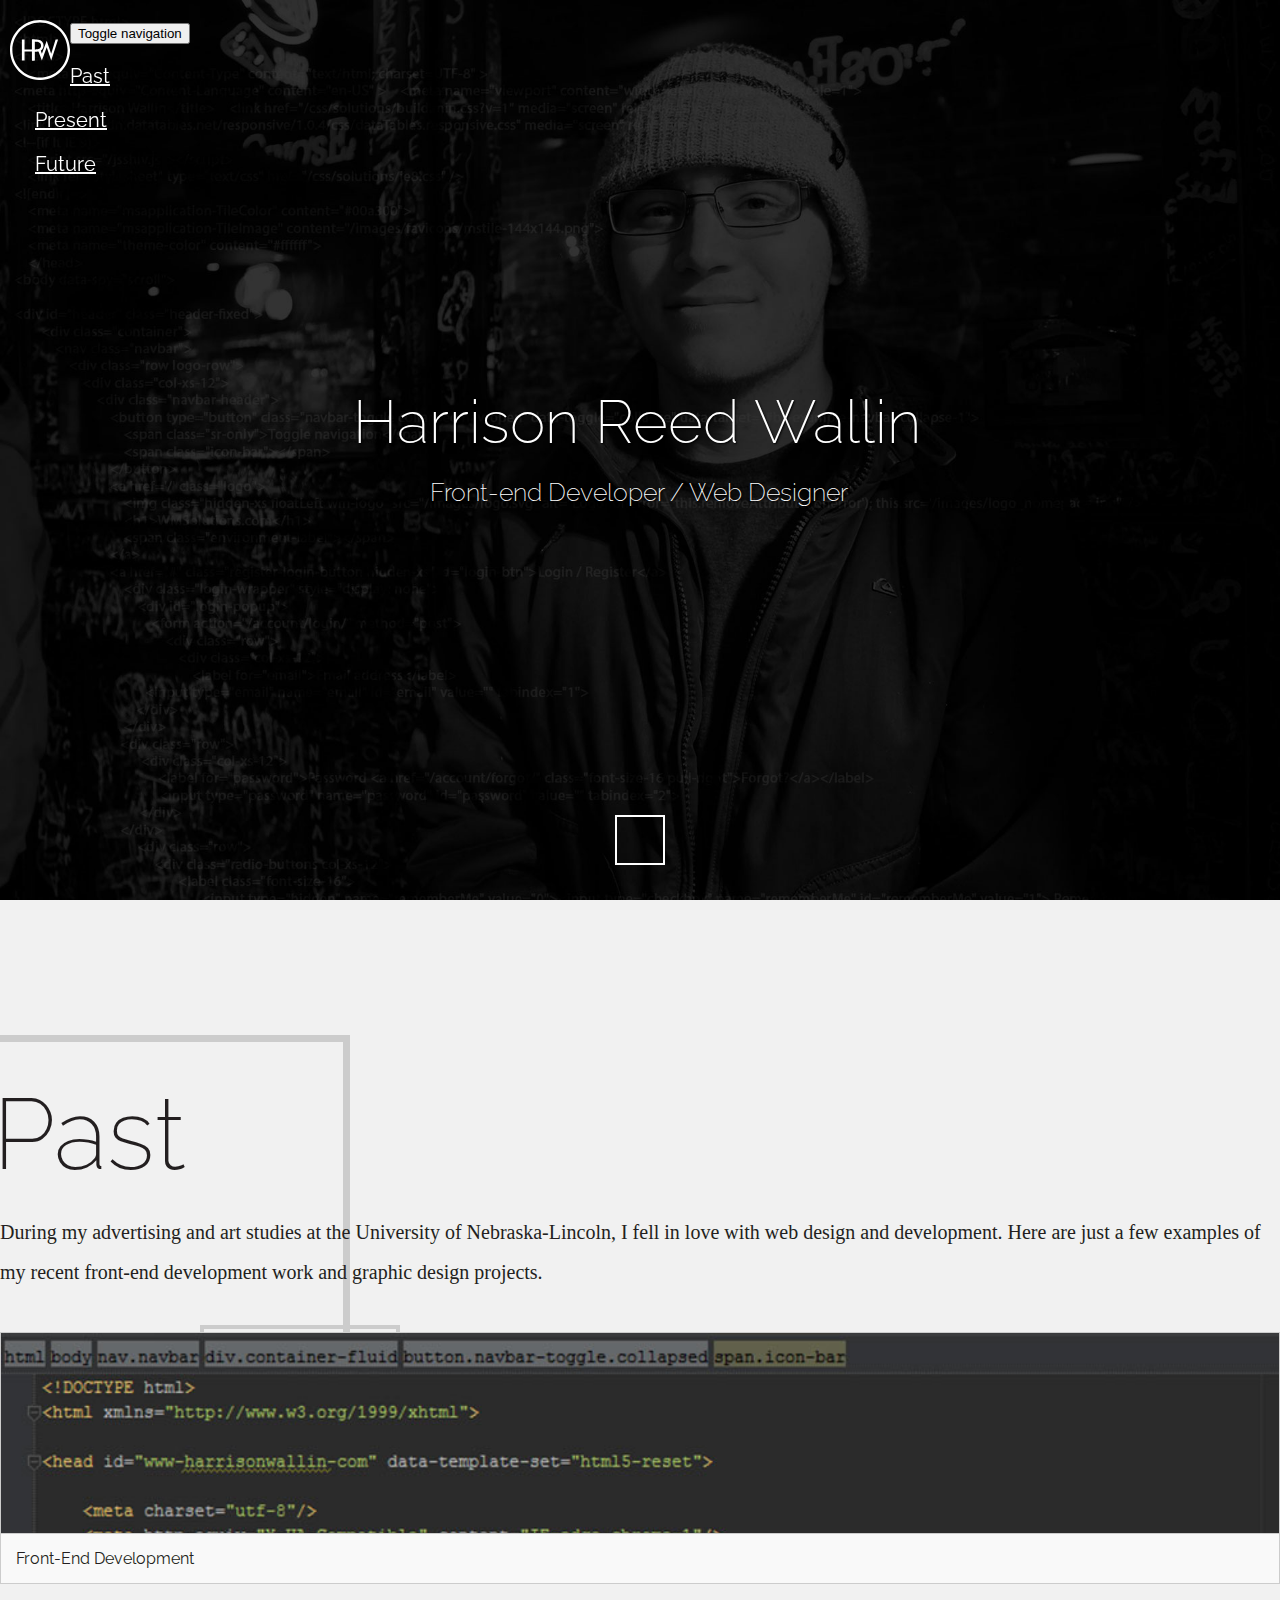
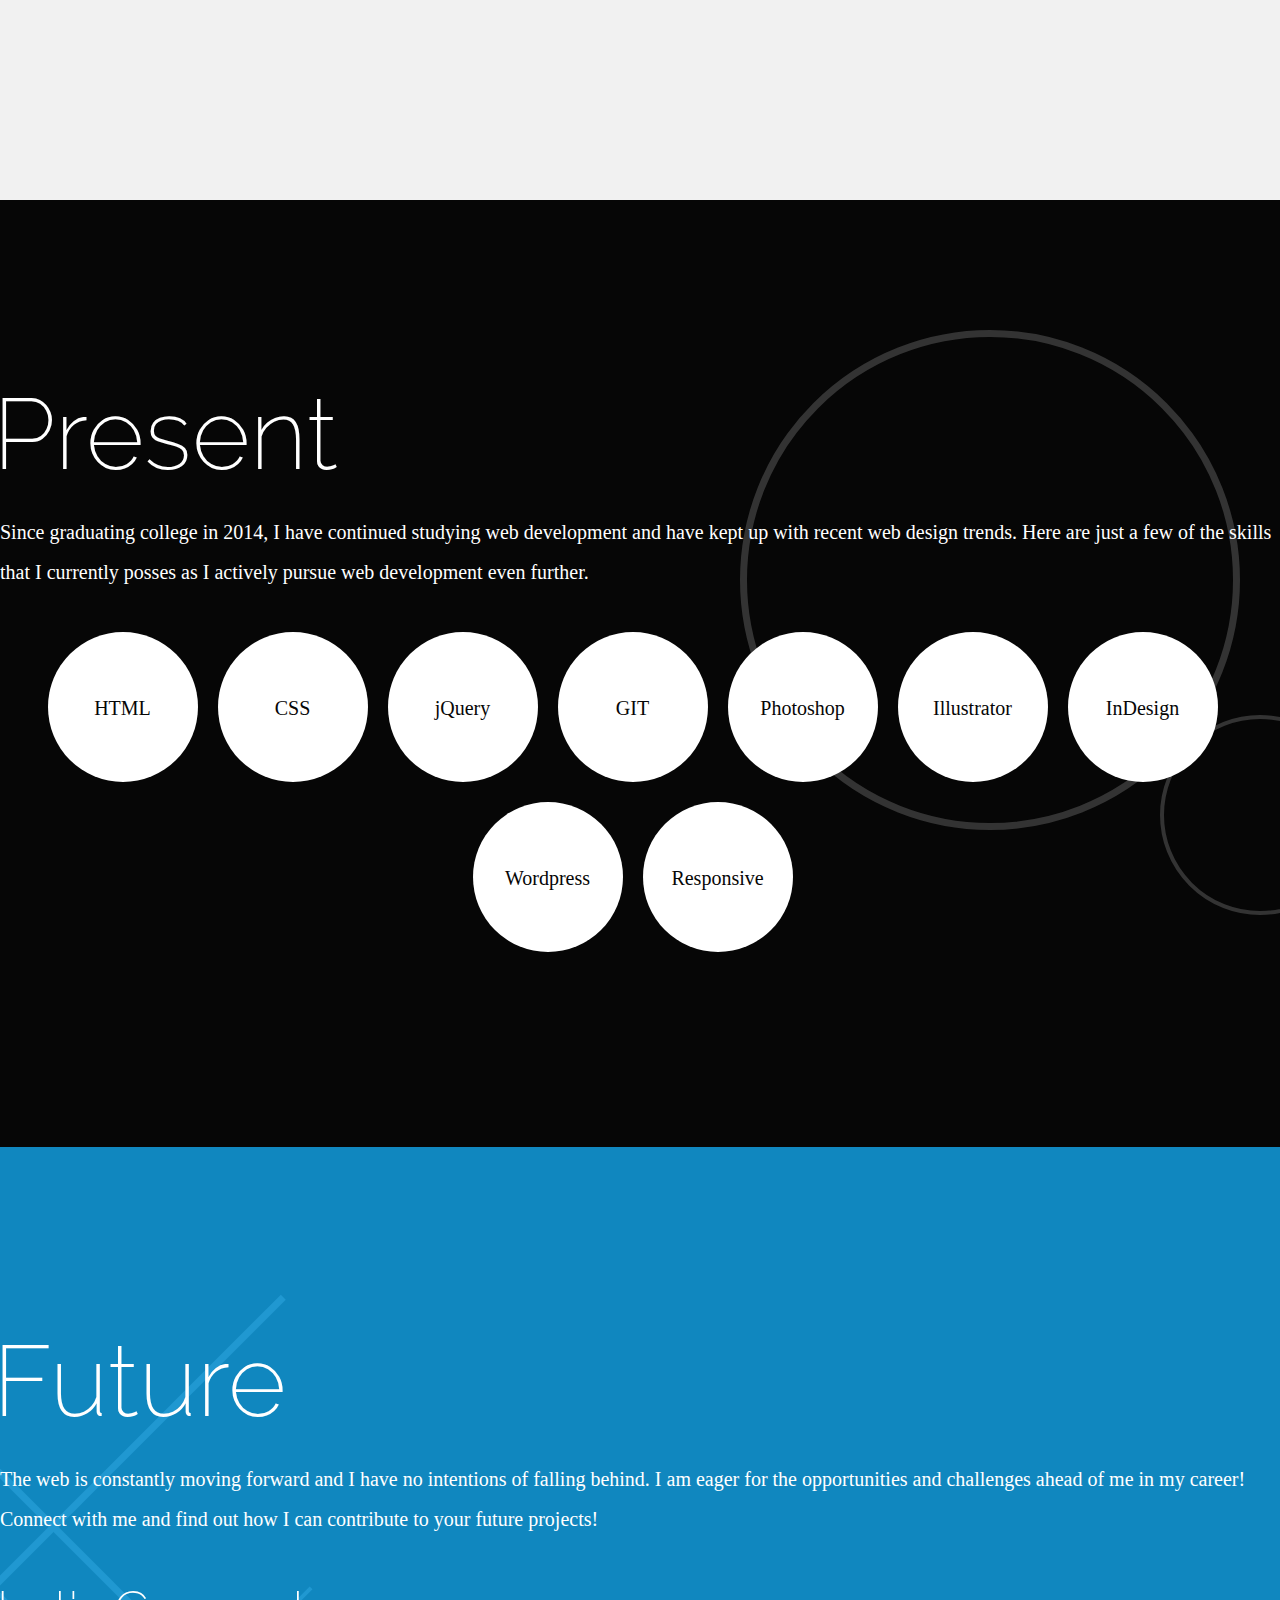
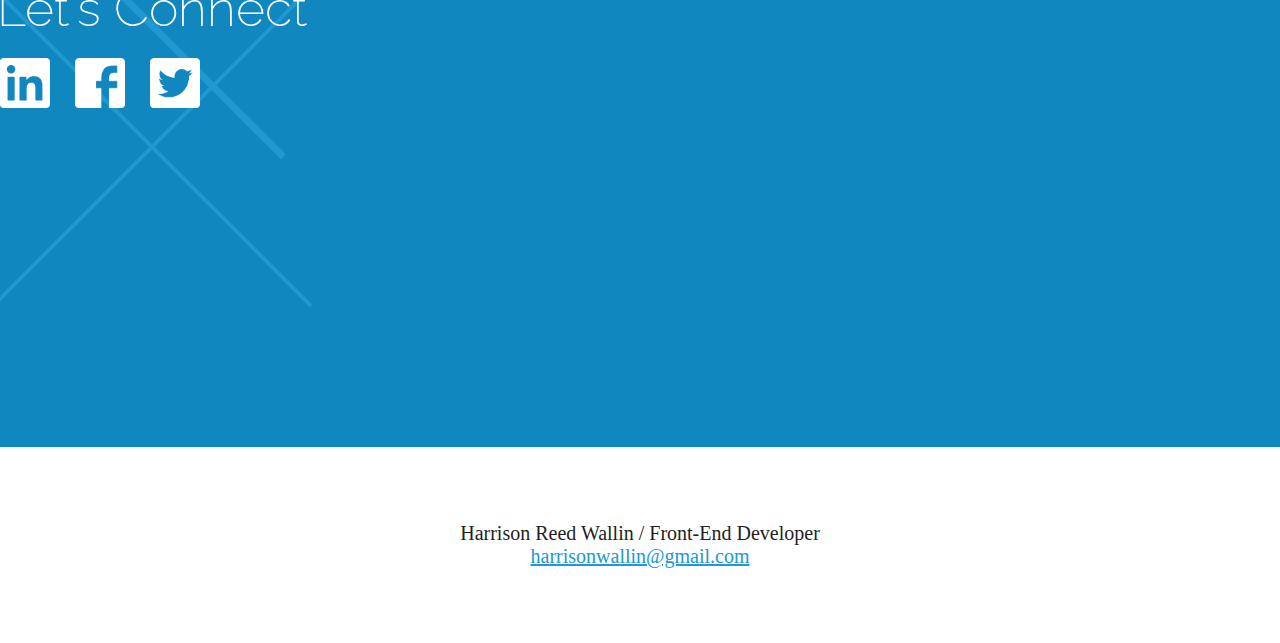
==== commit e808595b: "fixed section height" ====
--- a/index.html
+++ b/index.html
@@ -25,7 +25,7 @@
 
 </head>
 
-<body data-spy="scroll">
+<body>
 
 <nav class="navbar clearHeader">
     <div class="container-fluid">
@@ -310,12 +310,8 @@
 <script type="text/javascript" language="javascript" src="js/jquery-1.11.3.min.js"></script>
 <script type="text/javascript" language="javascript" src="js/bootstrap.min.js"></script>
 <script type="text/javascript" language="javascript" src="js/jquery.easing.min.js"></script>
-<script type="text/javascript" language="javascript" src="js/skrollr.js"></script>
 <script type="text/javascript" language="JavaScript">
     $(document).ready(function () {
-
-        // Parallax Init
-        var s = skrollr.init();
 
         // Smooth Scroll
         $(function() {
--- a/css/styles.css
+++ b/css/styles.css
@@ -397,6 +397,7 @@
     overflow: hidden;
     padding: 175px 0;
     position: relative;
+    min-height: 100%;
     width: 100%;
 }
 .section-info {
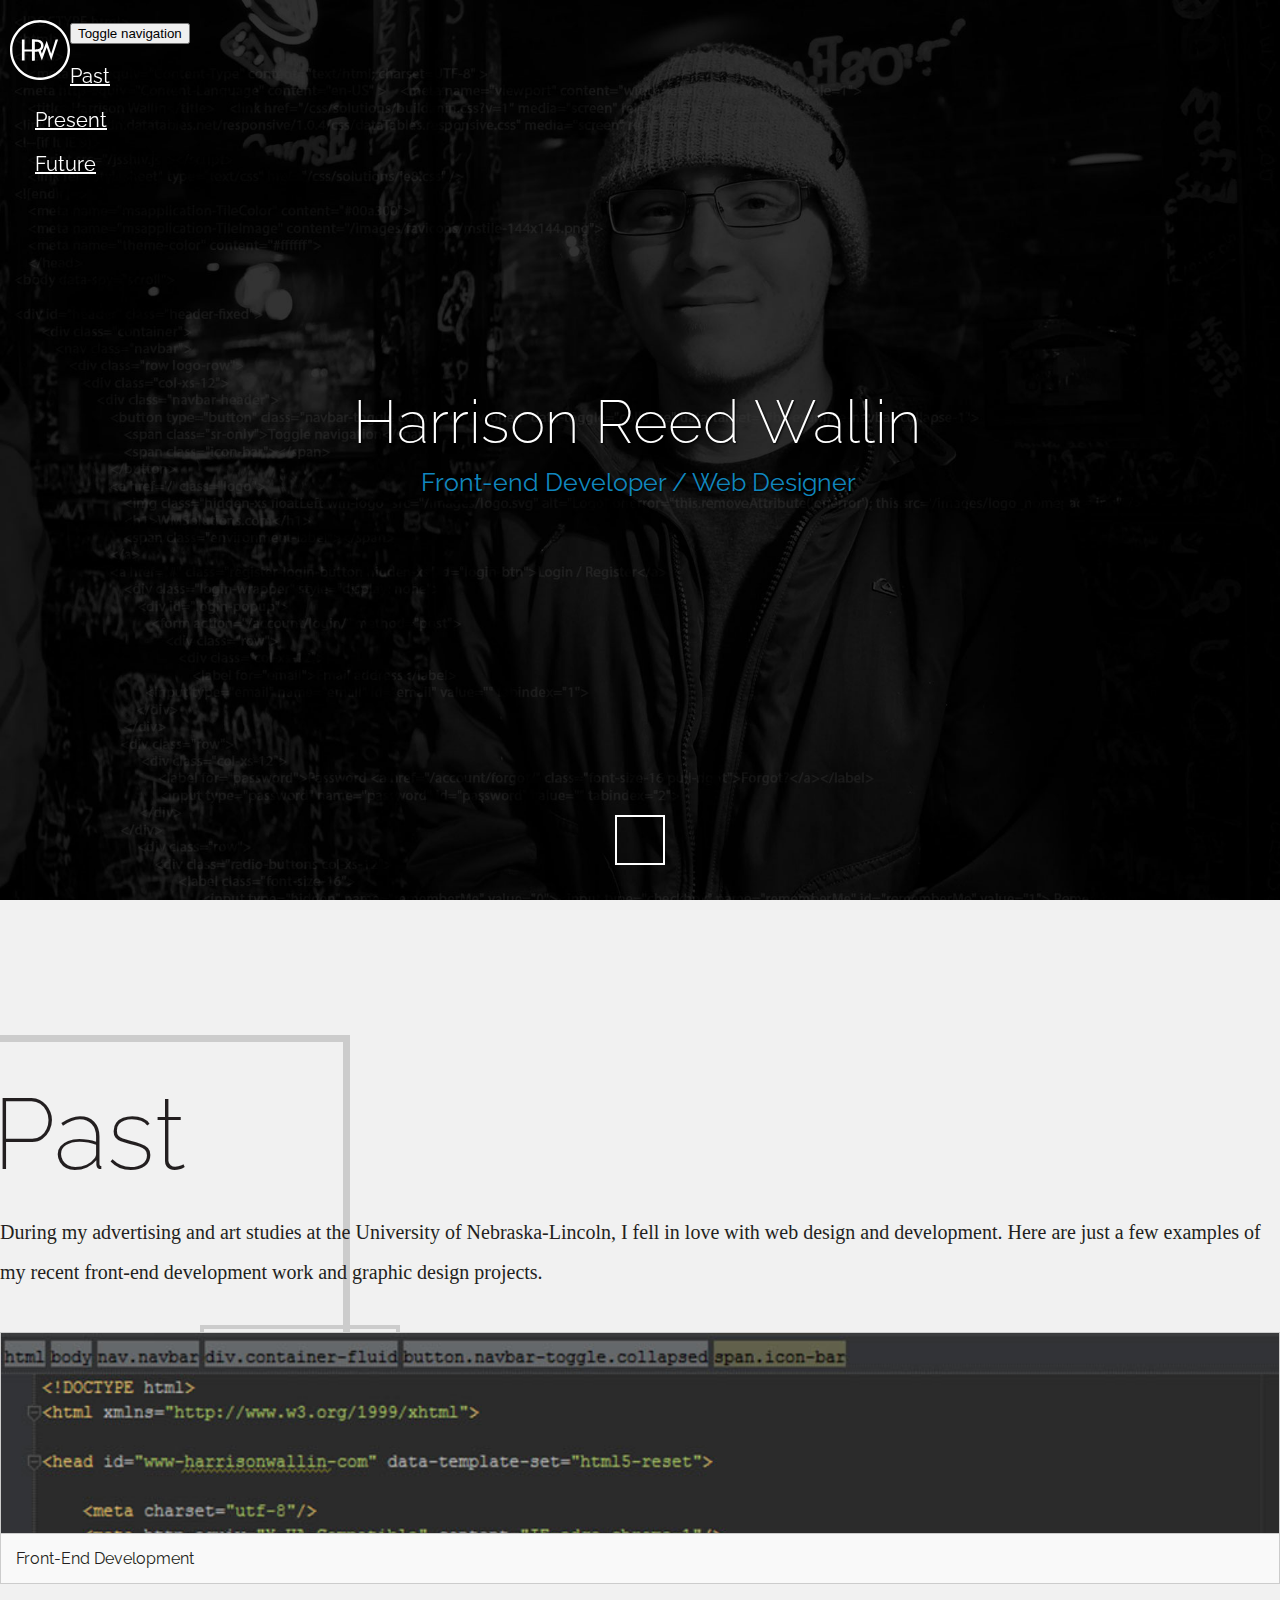
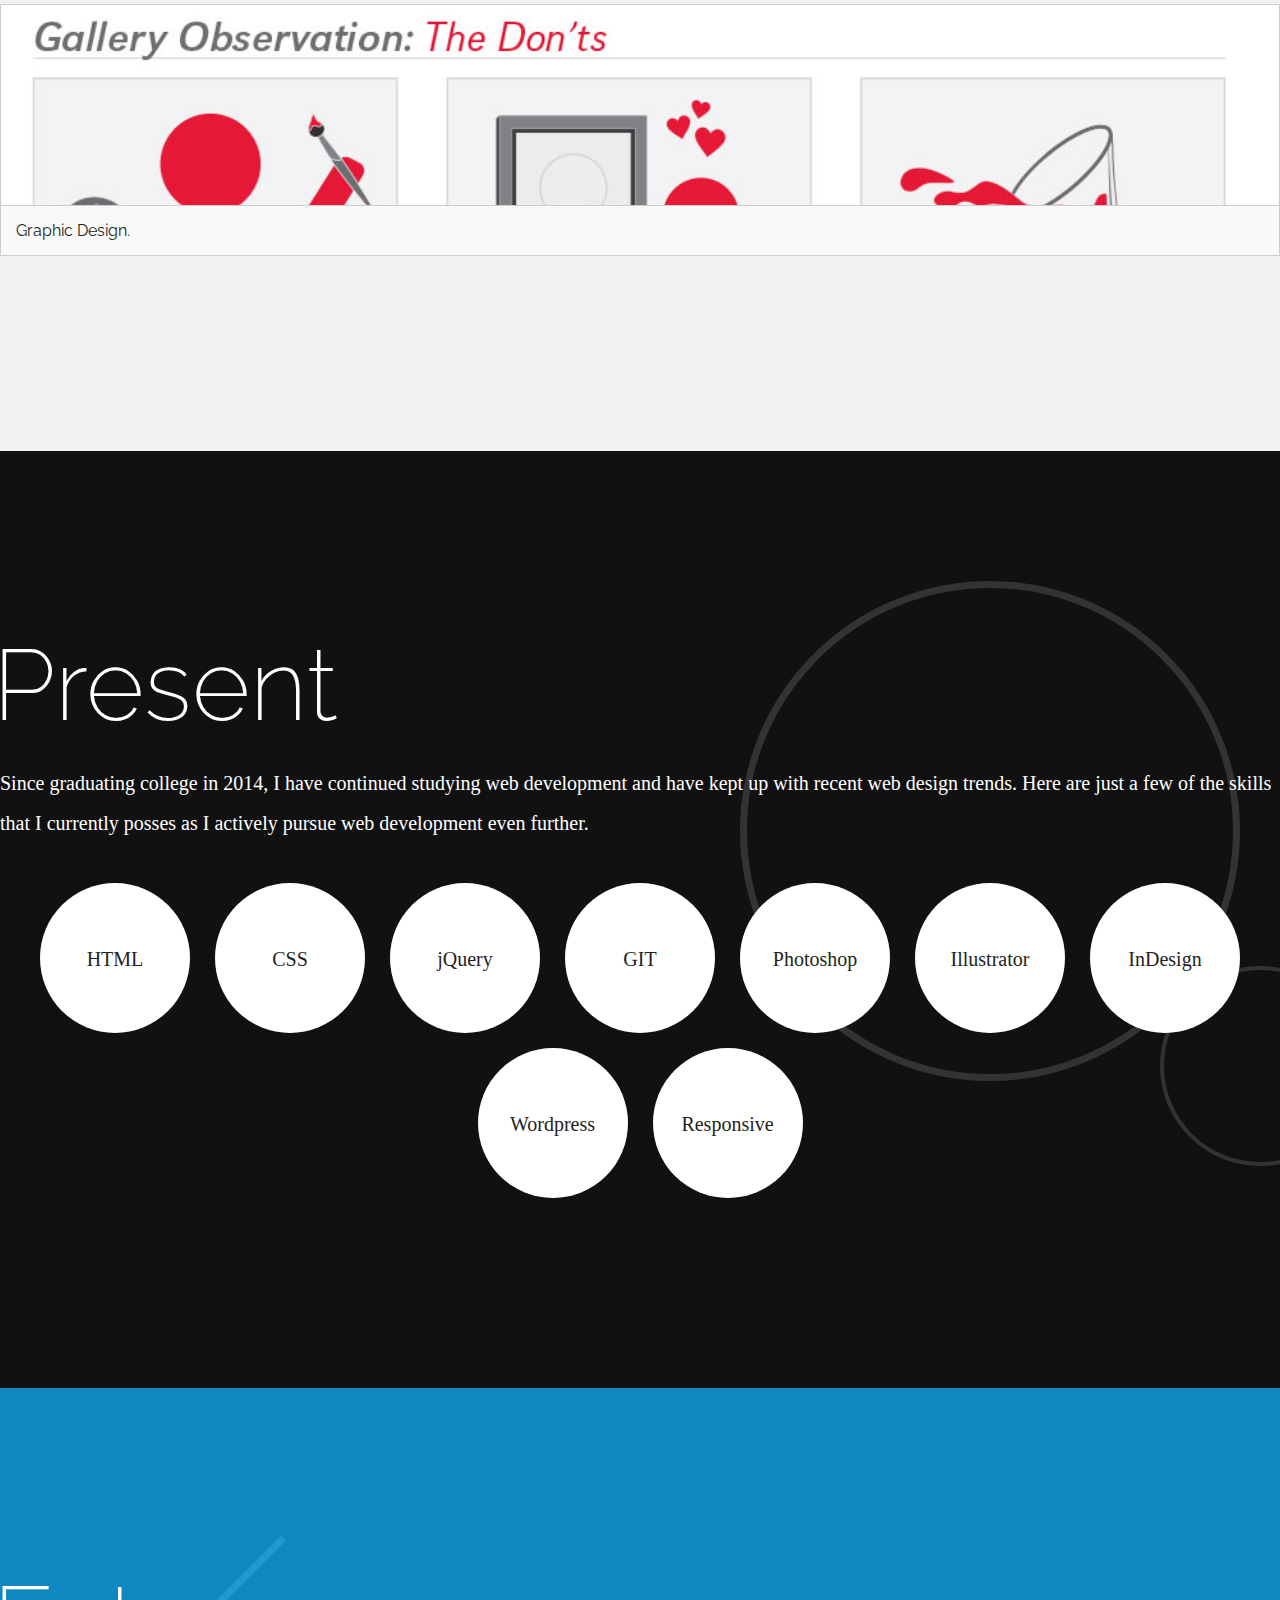
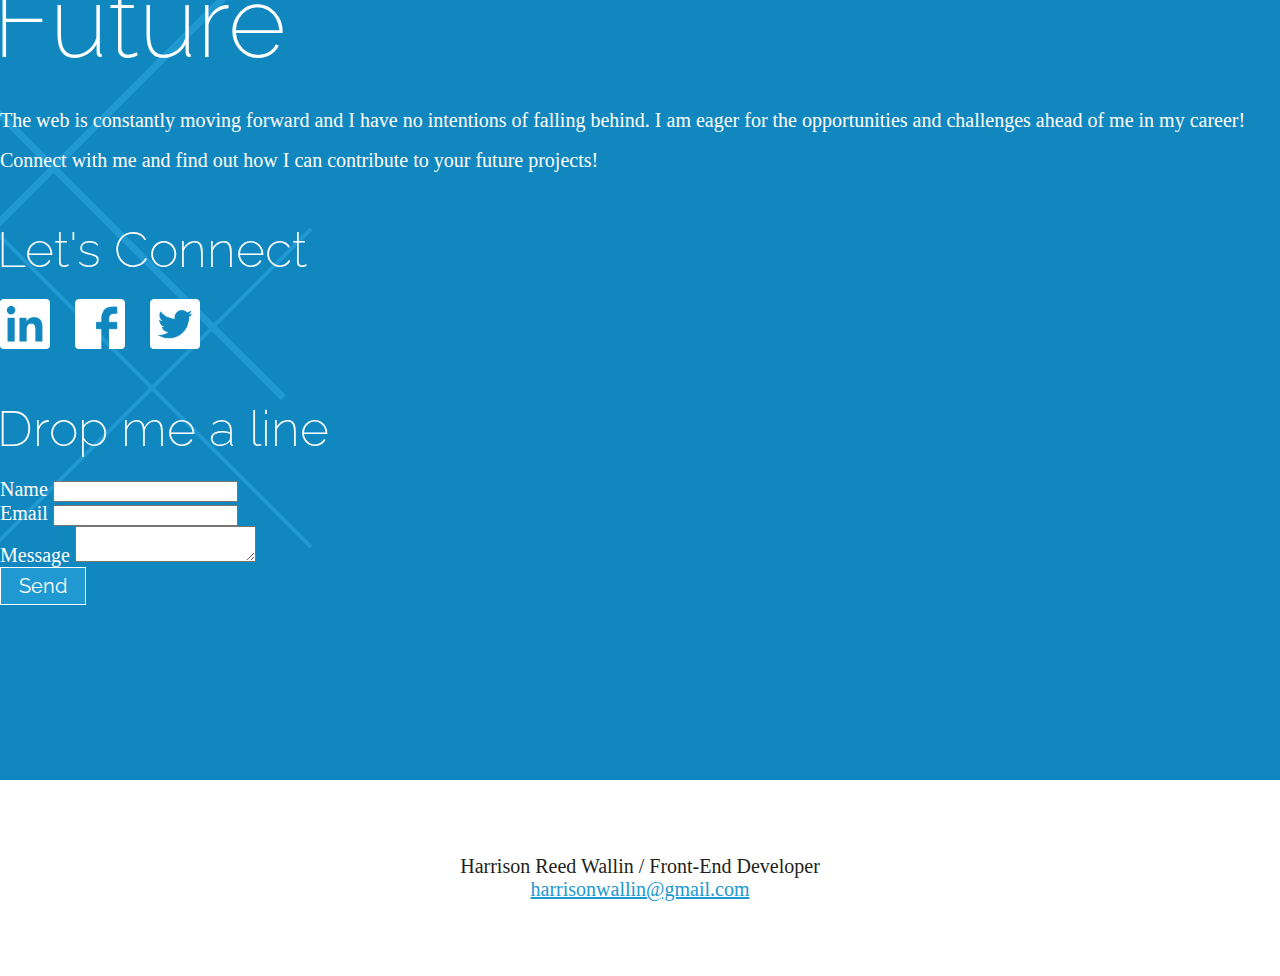
==== commit a29a4870: "more styles" ====
--- a/index.html
+++ b/index.html
@@ -303,8 +303,10 @@
 </section><!--/.future-section-->
 
 <footer class="site-footer">
-    <strong>Harrison Reed Wallin / Front-End Developer</strong><br />
-    <a href="mailto:harriosnwallin@gmail.com">harrisonwallin@gmail.com</a>
+    <div class="container">
+        <strong>Harrison Reed Wallin / Front-End Developer</strong><br />
+        <a href="mailto:harriosnwallin@gmail.com">harrisonwallin@gmail.com</a>
+    </div>
 </footer><!--/.site-footer-->
 
 <script type="text/javascript" language="javascript" src="js/jquery-1.11.3.min.js"></script>
--- a/css/styles.css
+++ b/css/styles.css
@@ -188,14 +188,14 @@
  * 5.0 - Navigation
  */
 .navbar {
-    background: transparent;
-    border-bottom: 1px solid transparent;
+    background: #fff;
+    border-bottom: 1px solid #ccc;
     border-left: none;
     border-right: none;
     border-radius: 0;
     color: #fff;
     margin-bottom: 0;
-    padding: 20px 0;
+    padding: 10px 0;
     position: fixed;
     top: 0;
     width: 100%;
@@ -218,7 +218,7 @@
     margin-left: 35px;
 }
 .nav>li>a {
-    color: #fff;
+    color: #231f20;
     font-family: 'Raleway', Futura, sans-serif;
     font-size: 20px;
     display: inline-block;
@@ -255,27 +255,16 @@
     -webkit-transition-timing-function: ease-out;
     transition-timing-function: ease-out;
 }
-.nav>li>a:hover:before,
-.nav>li.active>a:before {
+.nav>li>a:hover:before {
     right: 0;
 }
+.site-logo svg {
+    fill: #231f20;
+}
 .icon-bar {
-    background-color: #fff;
-}
-.navbar.scroll-bar {
-    background: #fff;
-    border-bottom: 1px solid #ccc;
-    padding: 10px 0;
-}
-.navbar.scroll-bar .nav>li>a {
-    color: #231f20;
-}
-.navbar.scroll-bar .site-logo svg {
-    fill: #231f20;
-}
-.navbar.scroll-bar .icon-bar {
     background-color: #231f20;
 }
+
 .next-page-nav {
     bottom: 0;
     padding-bottom: 30px;
@@ -384,9 +373,12 @@
 }
 .hero-text h1 {
     font-size: 40px;
+    margin-bottom: 10px;
 }
 .hero-text h2 {
+    color: #1087bf;
     font-size: 20px;
+    font-weight: 400;
 }
 
 /**
@@ -395,7 +387,7 @@
 
 section {
     overflow: hidden;
-    padding: 175px 0;
+    padding: 125px 0;
     position: relative;
     min-height: 100%;
     width: 100%;
@@ -462,9 +454,6 @@
 /**
  * Graphic Design
  */
-#portfolio-graphic-design {
-    display: none;
-}
 .portfolio-box-content.content-jdays {
     background: url('/images/graphic-design/jdays.jpg') no-repeat center center;
 }
@@ -495,7 +484,7 @@
  * 7.2 - Present
  */
 .present-section {
-    background-color: #060606;
+    background-color: #111;
     color: #fff;
     text-align: center;
 }
@@ -507,14 +496,14 @@
 .skill {
     background-color: #fff;
     border-radius: 100%;
-    color: #060606;
+    color: #231f20;
+    cursor: default;
     display: inline-block;
-    height: 150px;
-    margin-bottom: 15px;
-    margin-right: 15px;
+    height: 125px;
+    margin: 0 5px 5px 5px;
     position: relative;
     text-align: center;
-    width: 150px;
+    width: 125px;
     -webkit-transition: 0.5s ease;
     -moz-transition: 0.5s ease;
     -ms-transition: 0.5s ease;
@@ -523,13 +512,14 @@
     z-index: 3333;
 }
 .skill:hover {
-    box-shadow: inset 0 0 0 75px #2098d1;
+    background-color: #2098d1;
+    /*box-shadow: inset 0 0 0 75px #2098d1;*/
     color: #fff;
 }
 .skill p {
     left: 0;
     position: absolute;
-    top: 37%;
+    top: 34%;
     width: 100%;
 }
 
@@ -560,7 +550,7 @@
     transition: 0.5s ease;
 }
 .social-links img:hover {
-    width: 60px;
+    width: 55px;
 }
 
 /**
@@ -660,9 +650,6 @@
 /**
  * Forms
  */
-form {
-    display: none;
-}
 label {
     font-size: 20px;
 }
@@ -719,6 +706,34 @@
     }
     .social-links a {
         margin-right: 20px;
+    }
+    .icon-bar {
+        background-color: #fff;
+    }
+    .navbar {
+        background: transparent;
+        border-bottom: 1px solid transparent;
+        padding: 20px 0;
+    }
+    .nav>li>a {
+        color: #fff;
+    }
+    .site-logo svg {
+        fill: #fff;
+    }
+    .navbar.scroll-bar {
+        background: #fff;
+        border-bottom: 1px solid #ccc;
+        padding: 10px 0;
+    }
+    .navbar.scroll-bar .nav>li>a {
+        color: #231f20;
+    }
+    .navbar.scroll-bar .site-logo svg {
+        fill: #231f20;
+    }
+    .navbar.scroll-bar .icon-bar {
+        background-color: #231f20;
     }
     .next-page-link {
         display: inline-block;
@@ -737,6 +752,17 @@
     .hero-text h2 {
         font-size: 25px;
     }
+    section {
+        padding: 175px 0;
+    }
+    .skill {
+        height: 150px;
+        margin: 0 10px 10px 10px;
+        width: 150px;
+    }
+    .skill p {
+        top: 37%;
+    }
 }
 
 /* Medium devices (desktops, 992px and up) */
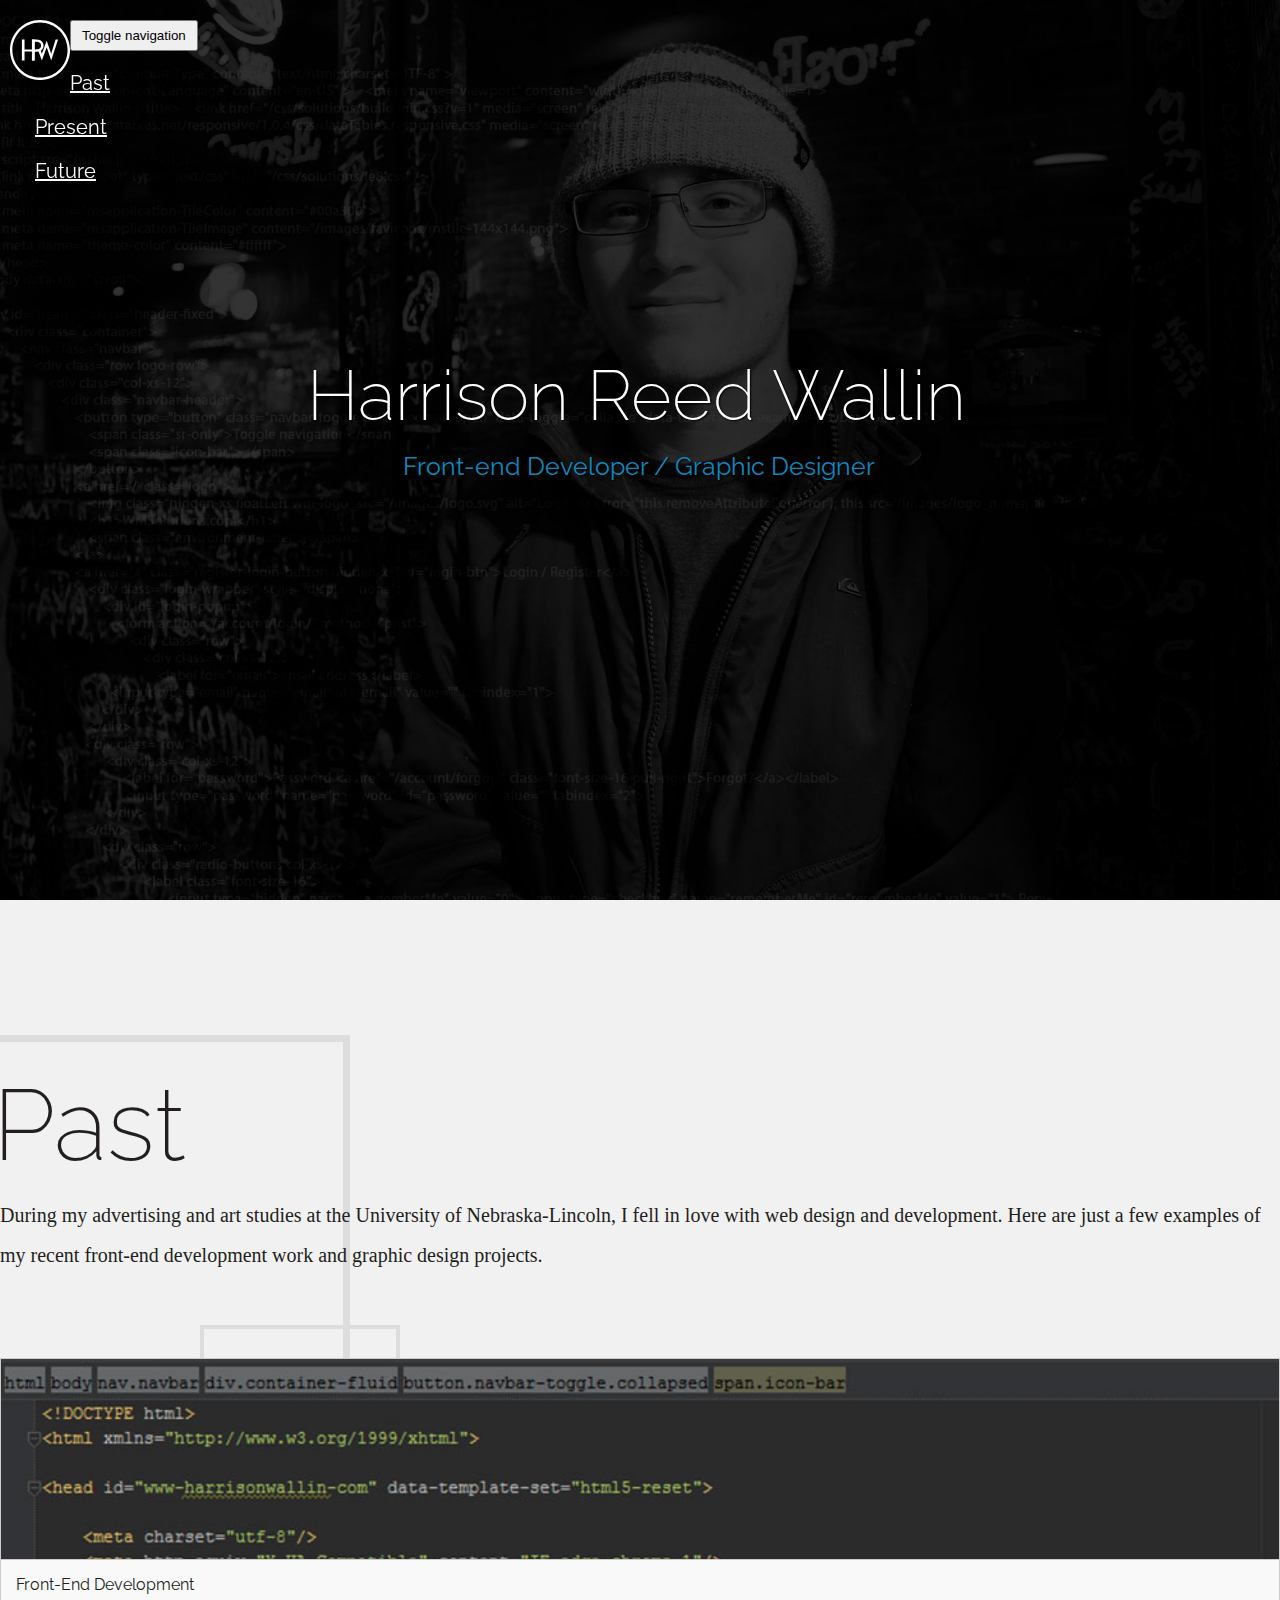
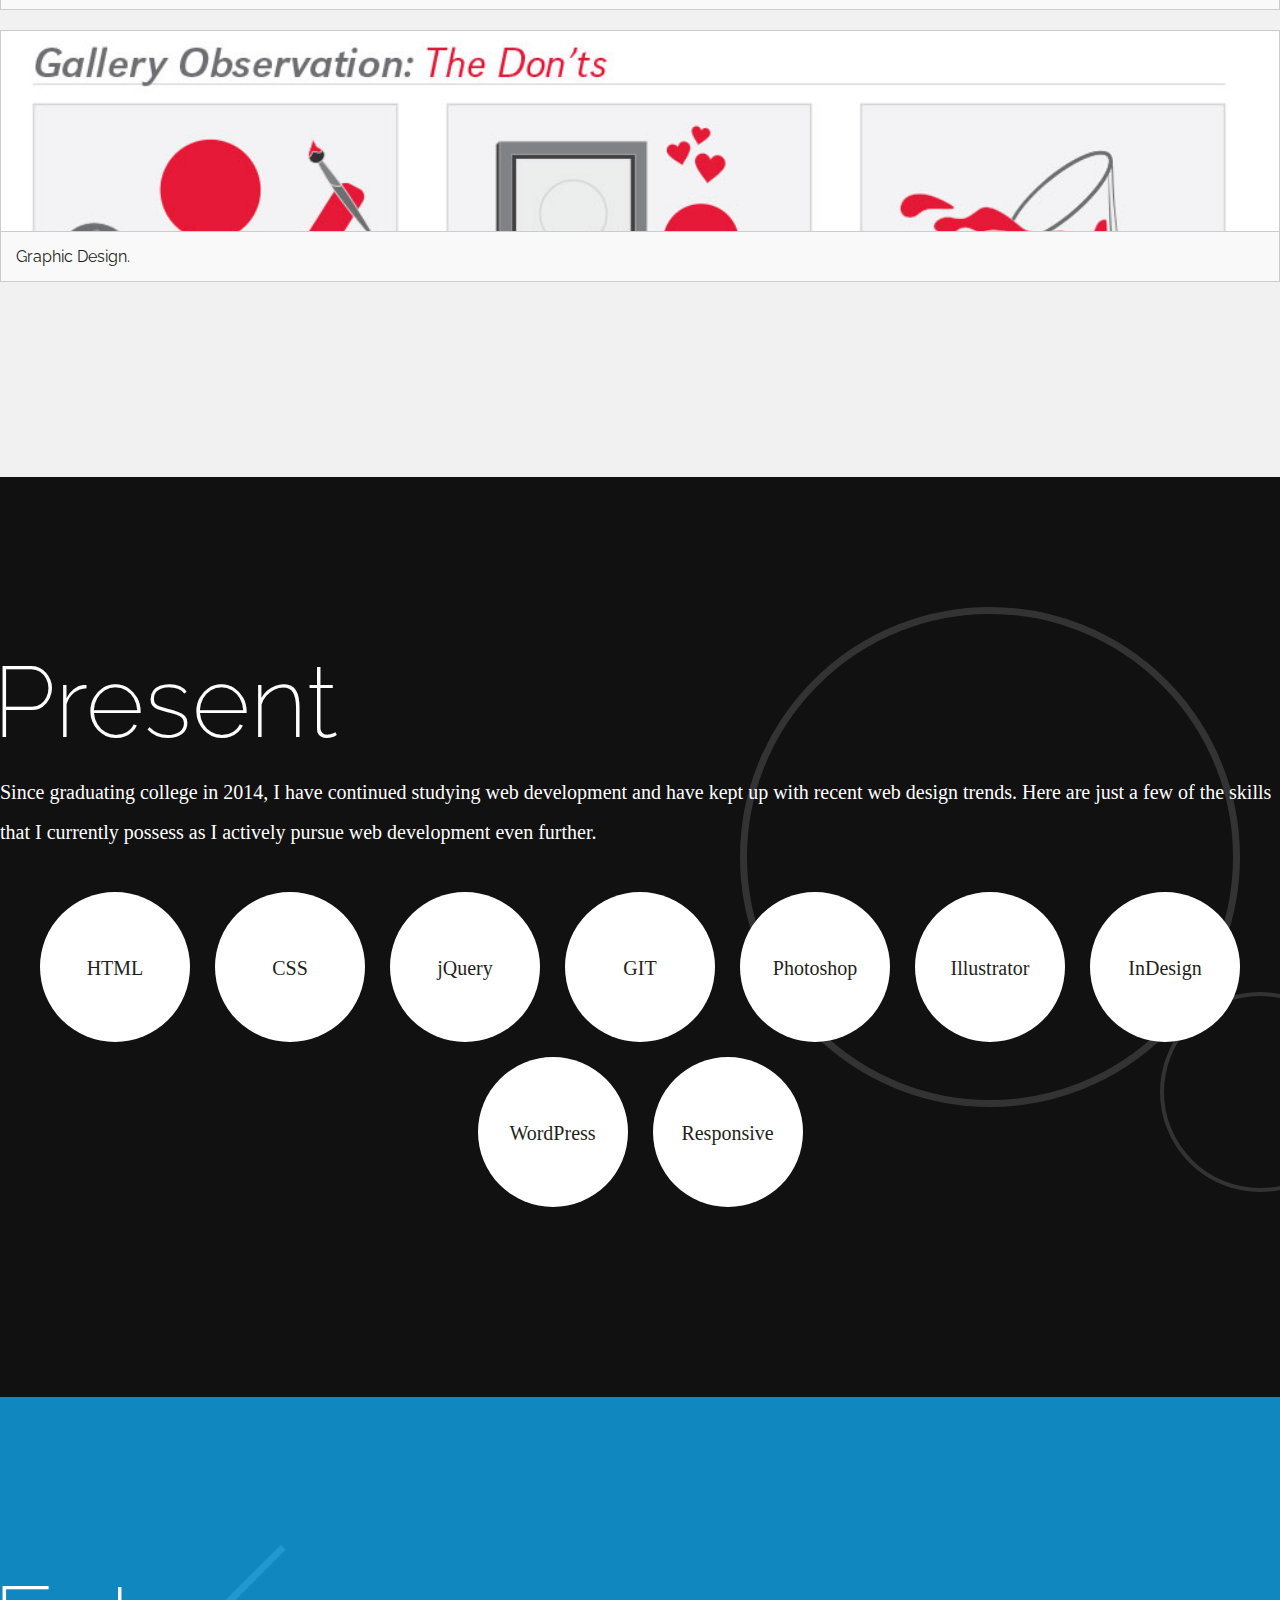
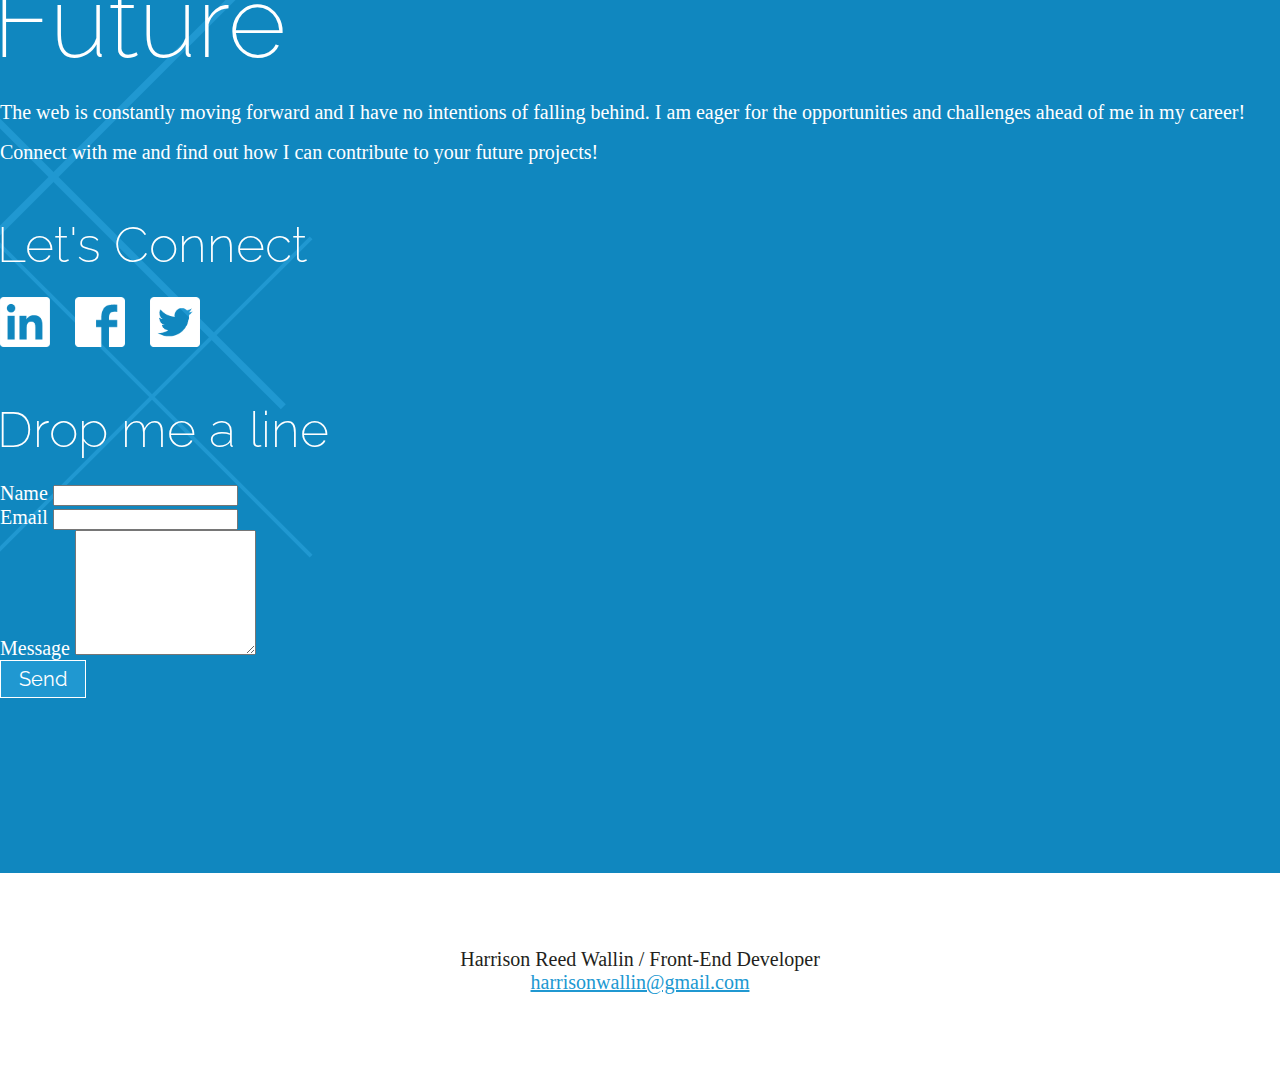
==== commit 2ee68269: "mobile nav fix" ====
--- a/index.html
+++ b/index.html
@@ -30,7 +30,7 @@
 <nav class="navbar clearHeader">
     <div class="container-fluid">
         <!-- Brand and toggle get grouped for better mobile display -->
-        <button type="button" class="navbar-toggle collapsed" data-toggle="collapse" data-target="#bs-example-navbar-collapse-1" aria-expanded="false">
+        <button type="button" class="navbar-toggle collapsed" data-toggle="collapse" data-target="#nav-main" aria-expanded="false">
             <span class="sr-only">Toggle navigation</span>
             <span class="icon-bar"></span>
             <span class="icon-bar"></span>
@@ -41,7 +41,7 @@
         </a>
 
          <!--Collect the nav links, forms, and other content for toggling-->
-        <div class="collapse navbar-collapse" id="bs-example-navbar-collapse-1">
+        <div id="nav-main" class="collapse navbar-collapse">
             <ul class="nav navbar-nav navbar-right">
                 <li class=""><a href="#past">Past</a></li>
                 <li><a href="#present">Present</a></li>
@@ -50,18 +50,18 @@
         </div>
         <!--/.navbar-collapse-->
     </div><!-- /.container-fluid -->
-    <div class="next-page-nav clearNav">
-        <a href="#past" class="next-page-link void">
-            <span class="link-x1"></span>
-            <span class="link-x2"></span>
-        </a>
-    </div>
+    <!--<div class="next-page-nav clearNav">-->
+        <!--<a href="#past" class="next-page-link void">-->
+            <!--<span class="link-x1"></span>-->
+            <!--<span class="link-x2"></span>-->
+        <!--</a>-->
+    <!--</div>-->
 </nav>
 
 <section id="hero" class="hero-section">
     <div class="hero-text">
         <h1>Harrison Reed Wallin</h1>
-        <h2>Front-end Developer / Web Designer</h2>
+        <h2>Front-end Developer / <span class="text-nowrap">Graphic Designer</span></h2>
     </div>
 </section><!--/.hero-section-->
 
@@ -71,9 +71,10 @@
             <div class="col-xs-12 col-md-5 section-info">
                 <h1>Past</h1>
                 <p>During my advertising and art studies at the University of Nebraska-Lincoln, I fell in love with web design and development.  Here are just a few examples of my recent front-end development work and graphic design projects.</p>
+                <span class="next-page-link"></span>
             </div>
             <div class="col-xs-12 col-md-6 col-md-offset-1">
-                <div class="portfolio-boxes">
+                <div id="portfolio-main" class="portfolio-boxes">
                     <div id="portfolio-front-end" class="portfolio-box main">
                         <div class="portfolio-box-content content-front-end"></div>
                         <div class="portfolio-box-info">
@@ -88,6 +89,12 @@
                     </div>
                 </div>
                 <div id="front-end" class="row portfolio-boxes" style="display: none">
+                    <div class="col-xs-10">
+                        <h3>Front-end Development</h3>
+                    </div>
+                    <div class="col-xs-2 text-right">
+                        <span id="portfolio-back-front-end" class="glyphicon glyphicon-circle-arrow-left"></span>
+                    </div>
                     <div class="col-xs-12 col-sm-6">
                         <div class="portfolio-box">
                             <a href="https://www.wmsolutions.com/" target="_blank">
@@ -138,9 +145,15 @@
                             </div>
                         </div>
                     </div>
-                </div>
-
-                <div id="graphic-design" class="row portfolio-items design" style="display: none">
+                </div><!--/#front-end-->
+
+                <div id="graphic-design" class="row portfolio-boxes" style="display: none">
+                    <div class="col-xs-10">
+                        <h3>Graphic Design</h3>
+                    </div>
+                    <div class="col-xs-2 text-right">
+                        <span id="portfolio-back-design" class="glyphicon glyphicon-circle-arrow-left"></span>
+                    </div>
                     <div class="col-xs-12 col-sm-6">
                         <div class="portfolio-box">
                             <a href="">
@@ -215,7 +228,7 @@
         <div class="row">
             <div class="col-xs-12 col-lg-5 col-lg-offset-1 pull-right section-info">
                 <h1>Present</h1>
-                <p>Since graduating college in 2014, I have continued studying web development and have kept up with recent web design trends. Here are just a few of the skills that I currently posses as I actively pursue web development even further.</p>
+                <p>Since graduating college in 2014, I have continued studying web development and have kept up with recent web design trends. Here are just a few of the skills that I currently possess as I actively pursue web development even further.</p>
             </div>
             <div class="col-xs-12 col-lg-6 text-center">
                 <div class="skill">
@@ -240,17 +253,15 @@
                     <p>InDesign</p>
                 </div>
                 <div class="skill">
-                    <p>Wordpress</p>
+                    <p>WordPress</p>
                 </div>
                 <div class="skill">
                     <p>Responsive</p>
                 </div>
             </div>
         </div>
-
         <div class="bg-circle"></div>
         <div class="bg-circle-small"></div>
-
     </div>
 </section><!--/.present-section-->
 
@@ -268,9 +279,8 @@
                     <a href="https://www.facebook.com/harrison.wallin" target="_blank"><img src="images/social-facebook.png" alt="Facebook"/></a>
                     <a href="https://twitter.com/HarrisonWallin" target="_blank"><img src="images/social-twitter.png" alt="Twitter"/></a>
                 </div>
-
-                <form>
-                    <h2>Drop me a line</h2>
+                <h2>Drop me a line</h2>
+                <form method="post" name="email_form" action="send-email.php">
                     <div class="row">
                         <div class="col-xs-12 col-sm-6 form-group">
                             <label for="name">Name</label>
@@ -331,6 +341,13 @@
             });
         });
 
+        // Nav Close
+        $(function(){
+            $('.navbar-collapse a').click(function () {
+                $('.navbar-collapse').collapse('hide');
+            });
+        });
+
         // Window Height
         function setHeight() {
             windowHeight = $(window).innerHeight();
@@ -349,8 +366,8 @@
             var next_button         = $(".next-page-link");
             $(window).scroll(function() {
                 var scroll = $(window).scrollTop();
-                var pastDistance = $('.past-section').offset().top;
-                var presentDistance = $('.present-section').offset().top;
+//                var pastDistance = $('.past-section').offset().top;
+//                var presentDistance = $('.present-section').offset().top;
 
                 if (scroll > windowHeight - 100) {
                     header.removeClass('clearHeader').addClass("scroll-bar");
@@ -358,25 +375,25 @@
                     header.removeClass("scroll-bar").addClass('clearHeader');
                 }
 
-                if (scroll <= pastDistance - 500) {
-                    next_button.removeClass('past');
-                    $(".next-page-link").attr("href", "#past");
-                } else {
-                    next_button.addClass('past');
-                    $(".next-page-link").attr("href", "#present");
-                }
-                if (scroll <= pastDistance + 10) {
-                    next_button.removeClass('present');
-                } else {
-                    next_button.addClass('present');
-                    $(".next-page-link").attr("href", "#future");
-                }
-                if (scroll <= presentDistance + 10) {
-                    next_button_wrapper.fadeIn();
-                } else {
-                    next_button_wrapper.fadeOut();
-                    $(".next-page-link").attr("href", "#hero");
-                }
+//                if (scroll <= pastDistance - 500) {
+//                    next_button.removeClass('past');
+//                    $(".next-page-link").attr("href", "#past");
+//                } else {
+//                    next_button.addClass('past');
+//                    $(".next-page-link").attr("href", "#present");
+//                }
+//                if (scroll <= pastDistance + 10) {
+//                    next_button.removeClass('present');
+//                } else {
+//                    next_button.addClass('present');
+//                    $(".next-page-link").attr("href", "#future");
+//                }
+//                if (scroll <= presentDistance + 10) {
+//                    next_button_wrapper.fadeIn();
+//                } else {
+//                    next_button_wrapper.fadeOut();
+//                    $(".next-page-link").attr("href", "#hero");
+//                }
 
             });
         });
@@ -390,6 +407,10 @@
             $(this).parent().hide(400);
             $('#graphic-design').show(400);
         });
+        $('#portfolio-back-front-end, #portfolio-back-design').click(function() {
+            $(this).closest('.portfolio-boxes').hide(400);
+            $('#portfolio-main').show(400);
+        });
     });
 </script>
 
--- a/css/styles.css
+++ b/css/styles.css
@@ -13,9 +13,6 @@
 
 /**
  * 1.0 - Reset
- *
- * Resetting and rebuilding styles have been helped along thanks to the fine
- * work of Eric Meyer, Nicolas Gallagher, Jonathan Neal, and Blueprint.
  */
 
 html, body, div, span, applet, object, iframe, h1, h2, h3, h4, h5, h6, p, blockquote, pre, a, abbr, acronym, address, big, cite, code, del, dfn, em, font, ins, kbd, q, s, samp, small, strike, strong, sub, sup, tt, var, dl, dt, dd, ol, ul, li, fieldset, form, label, legend, table, caption, tbody, tfoot, thead, tr, th, td {
@@ -134,9 +131,11 @@
 }
 h1 {
     font-size:  50px;
+    line-height: 1em;
 }
 h2 {
     font-size: 35px;
+    line-height: 1.3em;
 }
 h3 {
     font-weight: 400;
@@ -164,7 +163,6 @@
  */
 .margin-bottom-20 {margin-bottom: 20px;}
 .margin-bottom-40 {margin-bottom: 40px;}
-
 .container {
     position: relative;
 }
@@ -176,9 +174,9 @@
     fill: #fff;
     float: left;
     margin-left: 10px;
-    height: 50px;
+    height: 45px;
     transition: fill 0.5s ease;
-    width: 50px;
+    width: 45px;
 }
 .site-logo:hover svg {
     fill: #2098d1 !important;
@@ -195,7 +193,7 @@
     border-radius: 0;
     color: #fff;
     margin-bottom: 0;
-    padding: 10px 0;
+    padding: 7px 0;
     position: fixed;
     top: 0;
     width: 100%;
@@ -205,6 +203,9 @@
     -ms-transition: 0.5s ease;
     -o-transition: 0.5s ease;
     transition: 0.5s ease;
+}
+.navbar-toggle {
+    padding: 6px 10px;
 }
 .container-fluid>.navbar-collapse {
     box-shadow: none;
@@ -265,88 +266,88 @@
     background-color: #231f20;
 }
 
-.next-page-nav {
-    bottom: 0;
-    padding-bottom: 30px;
-    position: fixed;
-    text-align: center;
-    width: 100%;
-}
-.next-page-link {
-    border: 2px solid #fff;
-    display: none;
-    height: 50px;
-    opacity: 1;
-    position: relative;
-    width: 50px;
-    -webkit-transition: 1s ease;
-    -moz-transition: 1s ease;
-    -ms-transition: 1s ease;
-    -o-transition: 1s ease;
-    transition: 1s ease;
-}
-.next-page-link:hover {
-    border-color: #2098d1;
-}
-.next-page-link .link-x1 {
-    -webkit-transform: rotate(45deg);
-    -moz-transform: rotate(45deg);
-    -ms-transform: rotate(45deg);
-    transform: rotate(45deg);
-    opacity: 0;
-    position: absolute;
-    left: 22px;
-    top: -2px;
-    z-index: 0;
-    height: 51px;
-    width: 2px;
-    background: #fff;
-    -webkit-transition: 1s ease;
-    -moz-transition: 1s ease;
-    -ms-transition: 1s ease;
-    -o-transition: 1s ease;
-    transition: 1s ease;
-}
-.next-page-link .link-x2 {
-    -webkit-transform: rotate(-45deg);
-    -moz-transform: rotate(-45deg);
-    -ms-transform: rotate(-45deg);
-    transform: rotate(-45deg);
-    opacity: 0;
-    position: absolute;
-    left: 22px;
-    top: -2px;
-    z-index: 0;
-    height: 51px;
-    width: 2px;
-    background: #fff;
-    -webkit-transition: 1s ease;
-    -moz-transition: 1s ease;
-    -ms-transition: 1s ease;
-    -o-transition: 1s ease;
-    transition: 1s ease;
-}
-.next-page-link.past {
-    border-color: #231f20;
-    border-radius: 50px;
-}
-.next-page-link.past:hover {
-    border-color: #2098d1;
-}
-.next-page-link.present {
-    border-color: transparent !important;
-}
-.next-page-link.present .link-x1,
-.next-page-link.present .link-x2 {
-    opacity: 1;
-}
-.next-page-link.present:hover .link-x1,
-.next-page-link.present:hover .link-x2 {
-    background: #2098d1;
-}
-.next-page-link.future {
-    display: none;
-}
+/*.next-page-nav {*/
+    /*bottom: 0;*/
+    /*padding-bottom: 30px;*/
+    /*position: fixed;*/
+    /*text-align: center;*/
+    /*width: 100%;*/
+/*}*/
+/*.next-page-link {*/
+    /*border: 2px solid #fff;*/
+    /*display: none;*/
+    /*height: 50px;*/
+    /*opacity: 1;*/
+    /*position: relative;*/
+    /*width: 50px;*/
+    /*-webkit-transition: 1s ease;*/
+    /*-moz-transition: 1s ease;*/
+    /*-ms-transition: 1s ease;*/
+    /*-o-transition: 1s ease;*/
+    /*transition: 1s ease;*/
+/*}*/
+/*.next-page-link:hover {*/
+    /*border-color: #2098d1;*/
+/*}*/
+/*.next-page-link .link-x1 {*/
+    /*-webkit-transform: rotate(45deg);*/
+    /*-moz-transform: rotate(45deg);*/
+    /*-ms-transform: rotate(45deg);*/
+    /*transform: rotate(45deg);*/
+    /*opacity: 0;*/
+    /*position: absolute;*/
+    /*left: 22px;*/
+    /*top: -2px;*/
+    /*z-index: 0;*/
+    /*height: 51px;*/
+    /*width: 2px;*/
+    /*background: #fff;*/
+    /*-webkit-transition: 1s ease;*/
+    /*-moz-transition: 1s ease;*/
+    /*-ms-transition: 1s ease;*/
+    /*-o-transition: 1s ease;*/
+    /*transition: 1s ease;*/
+/*}*/
+/*.next-page-link .link-x2 {*/
+    /*-webkit-transform: rotate(-45deg);*/
+    /*-moz-transform: rotate(-45deg);*/
+    /*-ms-transform: rotate(-45deg);*/
+    /*transform: rotate(-45deg);*/
+    /*opacity: 0;*/
+    /*position: absolute;*/
+    /*left: 22px;*/
+    /*top: -2px;*/
+    /*z-index: 0;*/
+    /*height: 51px;*/
+    /*width: 2px;*/
+    /*background: #fff;*/
+    /*-webkit-transition: 1s ease;*/
+    /*-moz-transition: 1s ease;*/
+    /*-ms-transition: 1s ease;*/
+    /*-o-transition: 1s ease;*/
+    /*transition: 1s ease;*/
+/*}*/
+/*.next-page-link.past {*/
+    /*border-color: #231f20;*/
+    /*border-radius: 50px;*/
+/*}*/
+/*.next-page-link.past:hover {*/
+    /*border-color: #2098d1;*/
+/*}*/
+/*.next-page-link.present {*/
+    /*border-color: transparent !important;*/
+/*}*/
+/*.next-page-link.present .link-x1,*/
+/*.next-page-link.present .link-x2 {*/
+    /*opacity: 1;*/
+/*}*/
+/*.next-page-link.present:hover .link-x1,*/
+/*.next-page-link.present:hover .link-x2 {*/
+    /*background: #2098d1;*/
+/*}*/
+/*.next-page-link.future {*/
+    /*display: none;*/
+/*}*/
 
 /**
  * 6.0 - Hero
@@ -361,8 +362,9 @@
     width: 100%;
 }
 .hero-text {
-    position: absolute;
-    top: 43%;
+    padding: 0 15px;
+    position: absolute;
+    top: 40%;
     width: 100%;
 }
 .hero-text h1,
@@ -384,10 +386,9 @@
 /**
  * 7.0 - Content
  */
-
 section {
     overflow: hidden;
-    padding: 125px 0;
+    padding: 100px 0;
     position: relative;
     min-height: 100%;
     width: 100%;
@@ -400,13 +401,17 @@
 /**
  * 7.1 - Past
  */
+.portfolio-boxes .glyphicon {
+    cursor: pointer;
+    margin-top: 5px;
+}
 .portfolio-box {
     border: 1px solid #ccc;
-    cursor: pointer;
     margin-bottom: 20px;
 }
 .portfolio-box .portfolio-box-content {
     background-color: #fff;
+    cursor: pointer;
     height: 150px;
     padding: 30px;
     text-align: center;
@@ -423,6 +428,7 @@
 }
 .portfolio-box .portfolio-box-info h3 {
     margin-bottom: 0;
+    font-size: 16px;
     font-weight: 400;
 }
 .portfolio-box-content.content-front-end {
@@ -513,7 +519,6 @@
 }
 .skill:hover {
     background-color: #2098d1;
-    /*box-shadow: inset 0 0 0 75px #2098d1;*/
     color: #fff;
 }
 .skill p {
@@ -557,7 +562,7 @@
  * 8.0 - Shapes
  */
 .bg-square {
-    border: 7px solid #ccc;
+    border: 7px solid #ddd;
     height: 400px;
     width: 400px;
     position: absolute;
@@ -566,7 +571,7 @@
     z-index: -1111;
 }
 .bg-square-small {
-    border: 4px solid #ccc;
+    border: 4px solid #ddd;
     height: 200px;
     width: 200px;
     position: absolute;
@@ -653,6 +658,9 @@
 label {
     font-size: 20px;
 }
+textarea.form-control {
+    height: 125px;
+}
 
 /**
  * Buttons
@@ -700,6 +708,10 @@
         font-size: 50px;
         margin-left: -3px;
     }
+    h3 {
+        font-size: 25px;
+        font-weight: 300;
+    }
     .site-logo svg {
         height: 60px;
         width: 60px;
@@ -739,7 +751,7 @@
         display: inline-block;
     }
     .hero-section {
-        background: #333 url('/images/background-image-dark.jpg') no-repeat top left;
+        background: #333 url('/images/background-image-dark.jpg') no-repeat center center;
         -webkit-background-size: cover;
         -moz-background-size: cover;
         -o-background-size: cover;
@@ -747,7 +759,8 @@
         width: 100%;
     }
     .hero-text h1 {
-        font-size: 60px;
+        font-size: 70px;
+        margin-bottom: 20px;
     }
     .hero-text h2 {
         font-size: 25px;
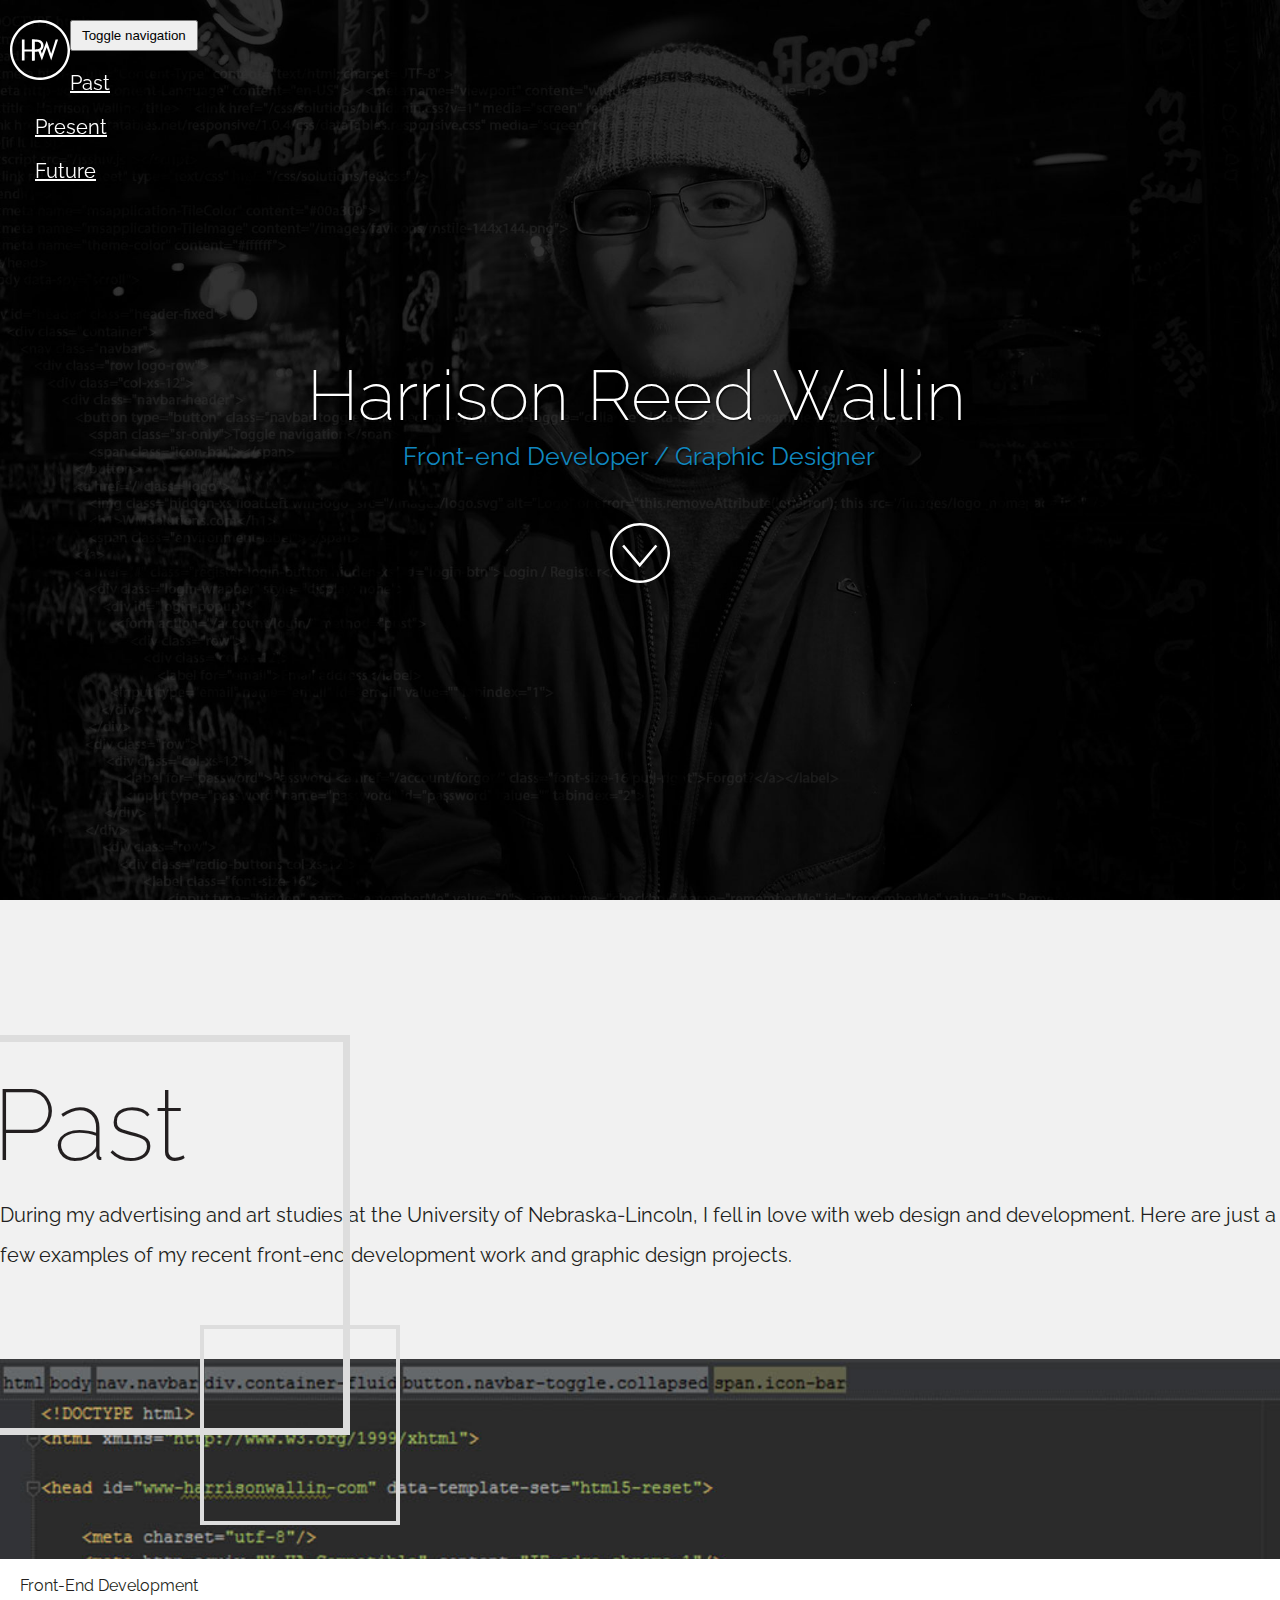
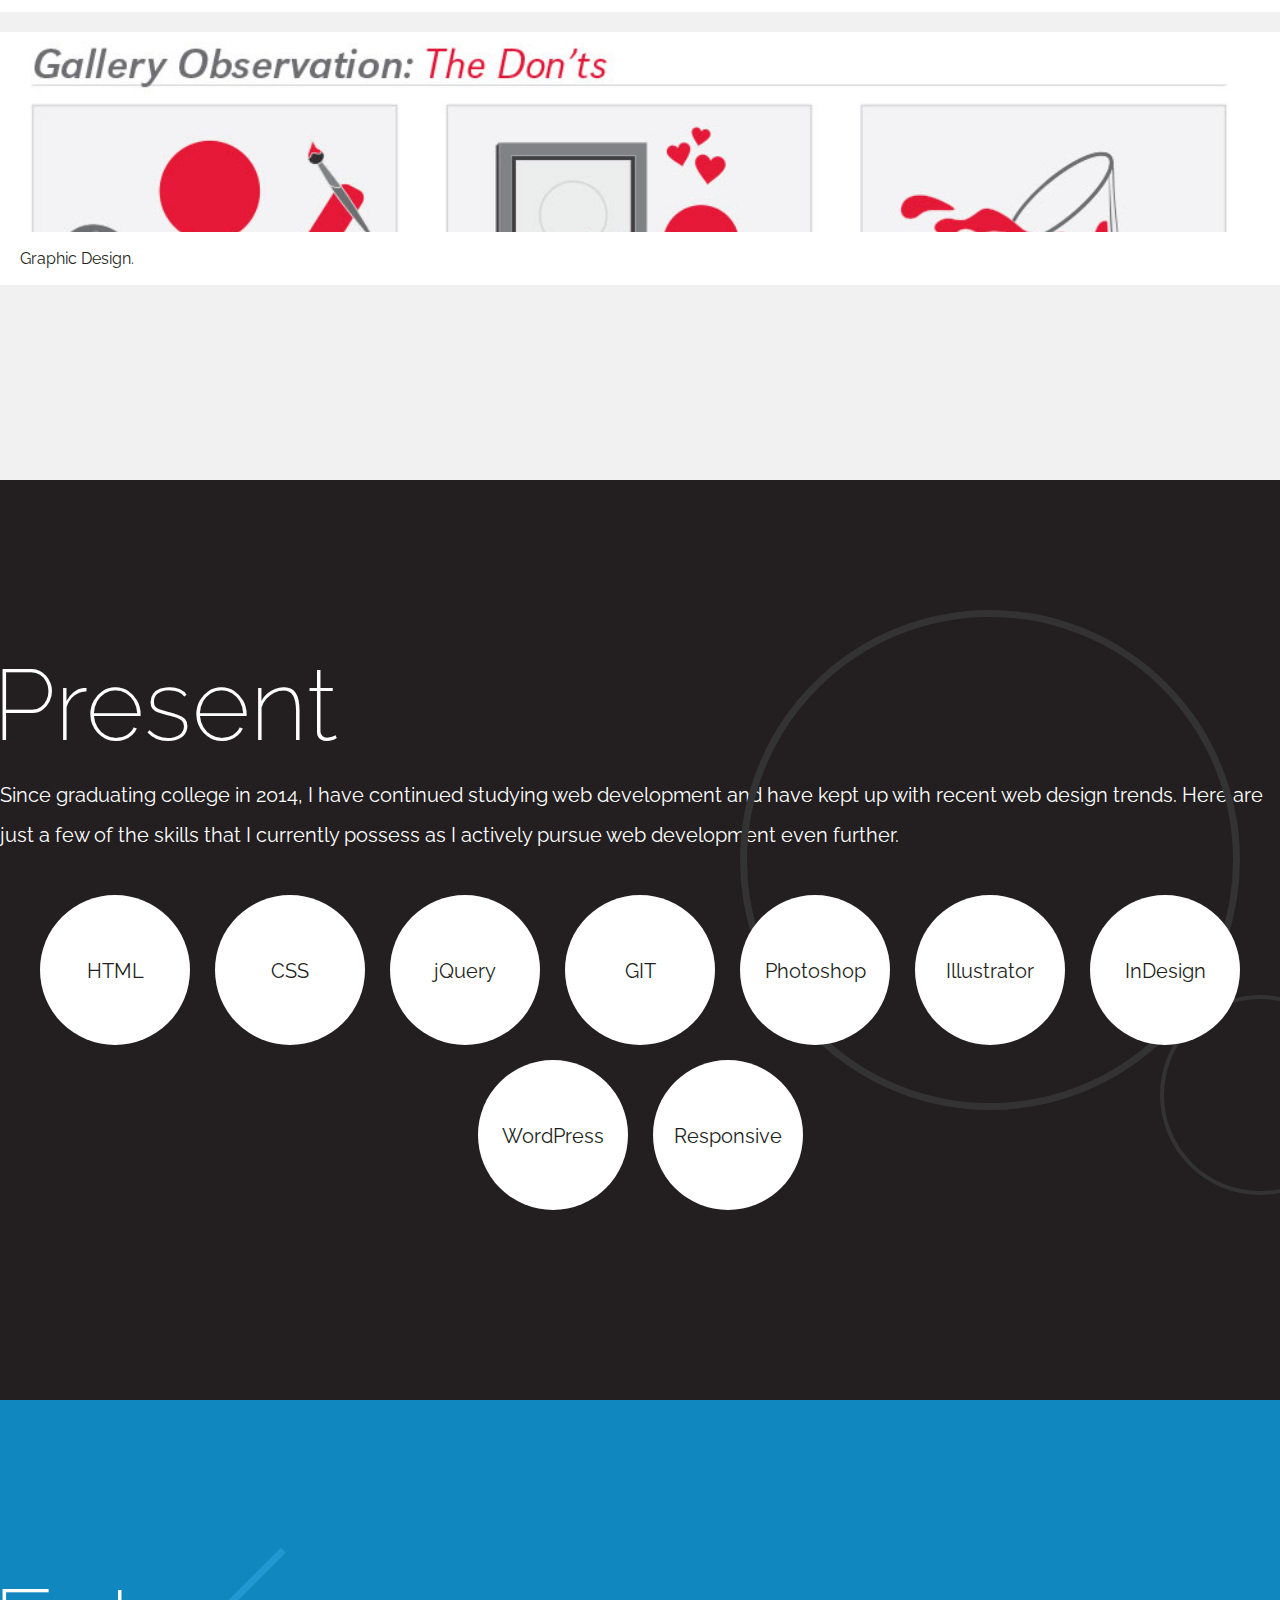
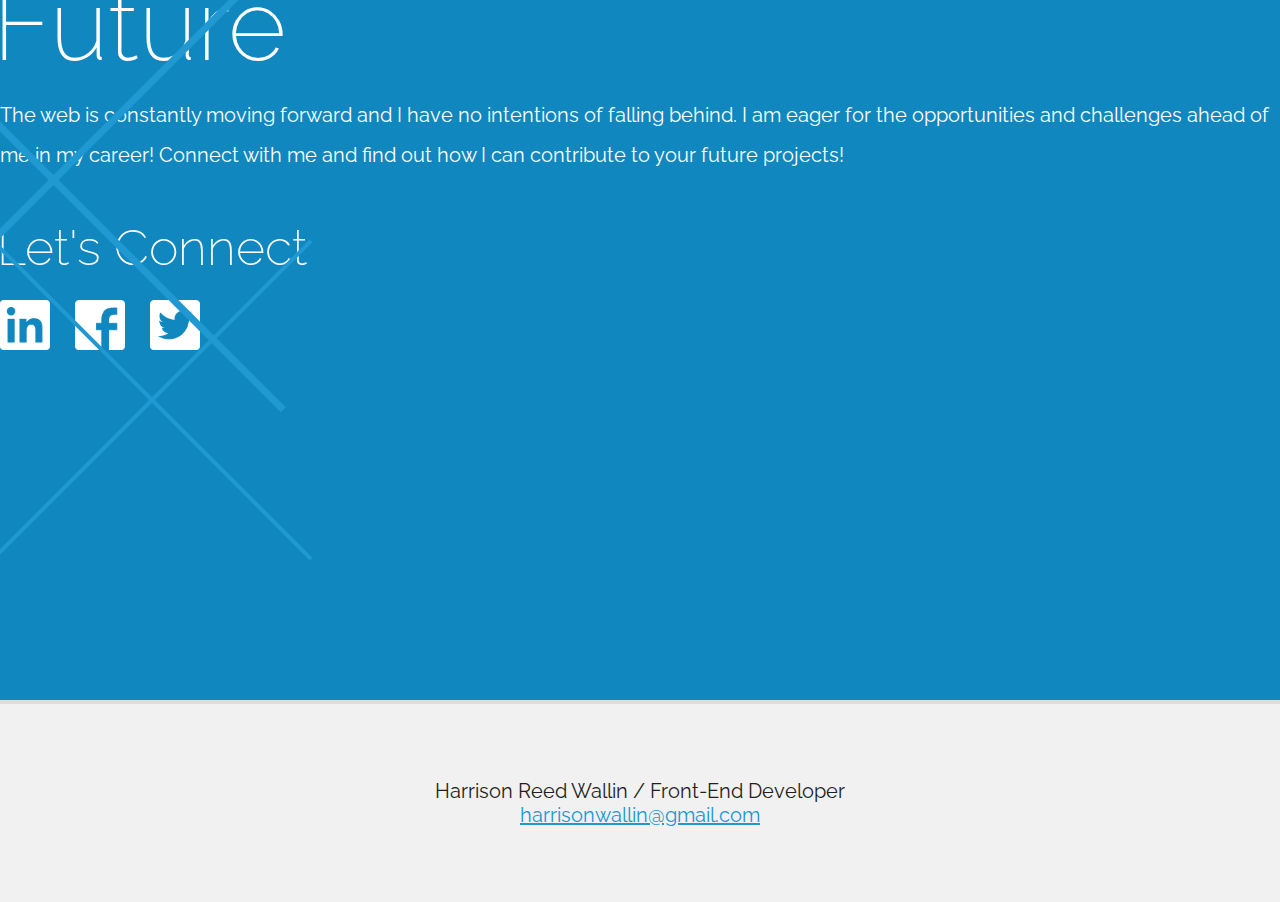
==== commit a7437a05: "added graphic design pages" ====
--- a/index.html
+++ b/index.html
@@ -27,7 +27,7 @@
 
 <body>
 
-<nav class="navbar clearHeader">
+<nav class="navbar fixed clearHeader">
     <div class="container-fluid">
         <!-- Brand and toggle get grouped for better mobile display -->
         <button type="button" class="navbar-toggle collapsed" data-toggle="collapse" data-target="#nav-main" aria-expanded="false">
@@ -39,34 +39,28 @@
         <a href="#hero" class="site-logo">
             <svg version="1.1" id="Layer_1" x="0px" y="0px" width="351.8px" height="351.9px" viewBox="0 0 351.8 351.9" style="enable-background:new 0 0 351.8 351.9;" xml:space="preserve"><path class="st0" d="M175.8,14.1c89.3,0,161.9,72.6,161.9,161.9c0,89.3-72.6,161.9-161.9,161.9c-89.3,0-161.9-72.6-161.9-161.9C13.9,86.7,86.6,14.1,175.8,14.1 M175.8,0C78.6,0-0.1,78.8-0.1,176c0,97.2,78.8,176,176,176c97.2,0,176-78.8,176-176C351.8,78.8,273,0,175.8,0L175.8,0z"/><g><path class="st0 site-logo" d="M128.7,172.8v-59h15.5v124.2h-15.5v-52.9H85.2v52.9H69.7V113.9h15.5v59H128.7z"/><path class="st0" d="M150.7,185.5h-6.4v52.5h-15.5V113.9h18.8c11,0,22.9,0.2,32.8,5.8c10.4,6.1,16.3,17.8,16.3,29.6c0,17.8-11.9,32.6-29.8,34.8C166.8,184,158.9,185.5,150.7,185.5z M144.3,172.7h4.9c15.8,0,32.9-3,32.9-22.7c0-19.4-18.4-22.2-33.8-22.2h-4.1V172.7z"/><path class="st0" d="M186.9,198.4l28.4-76l26.2,76l25.8-84.5h14.6l-40.4,123.7l-26.2-77.5l-28.4,77.5l-22-58.5l12.2-10L186.9,198.4z"/></g></svg>
         </a>
-
-         <!--Collect the nav links, forms, and other content for toggling-->
         <div id="nav-main" class="collapse navbar-collapse">
             <ul class="nav navbar-nav navbar-right">
-                <li class=""><a href="#past">Past</a></li>
+                <li><a href="#past">Past</a></li>
                 <li><a href="#present">Present</a></li>
                 <li><a href="#future">Future</a></li>
             </ul>
-        </div>
-        <!--/.navbar-collapse-->
+        </div><!--/.navbar-collapse-->
     </div><!-- /.container-fluid -->
-    <!--<div class="next-page-nav clearNav">-->
-        <!--<a href="#past" class="next-page-link void">-->
-            <!--<span class="link-x1"></span>-->
-            <!--<span class="link-x2"></span>-->
-        <!--</a>-->
-    <!--</div>-->
 </nav>
 
-<section id="hero" class="hero-section">
+<section id="hero" class="hero-section full">
     <div class="hero-text">
         <h1>Harrison Reed Wallin</h1>
         <h2>Front-end Developer / <span class="text-nowrap">Graphic Designer</span></h2>
+        <a href="#past" class="view-site"><img src="/images/icon-arrow-down.svg"/></a>
     </div>
 </section><!--/.hero-section-->
 
-<section id="past" class="page past-section">
+<section id="past" class="page past-section full">
     <div class="container">
+        <div class="bg-square"></div>
+        <div class="bg-square-small"></div>
         <div class="row">
             <div class="col-xs-12 col-md-5 section-info">
                 <h1>Past</h1>
@@ -156,7 +150,7 @@
                     </div>
                     <div class="col-xs-12 col-sm-6">
                         <div class="portfolio-box">
-                            <a href="">
+                            <a href="/portfolio/jdays.html">
                                 <div class="portfolio-box-content content-jdays"></div>
                             </a>
                             <div class="portfolio-box-info">
@@ -166,7 +160,7 @@
                     </div>
                     <div class="col-xs-12 col-sm-6">
                         <div class="portfolio-box">
-                            <a href="">
+                            <a href="/portfolio/lmbc.html">
                                 <div class="portfolio-box-content content-lincoln-midwest-ballet"></div>
                             </a>
                             <div class="portfolio-box-info">
@@ -174,19 +168,19 @@
                             </div>
                         </div>
                     </div>
-                    <div class="col-xs-12 col-sm-6">
-                        <div class="portfolio-box">
-                            <a href="">
-                                <div class="portfolio-box-content content-chevy-cruze"></div>
-                            </a>
-                            <div class="portfolio-box-info">
-                                <h3>Chevy Cruze</h3>
-                            </div>
-                        </div>
-                    </div>
-                    <div class="col-xs-12 col-sm-6">
-                        <div class="portfolio-box">
-                            <a href="">
+                    <!--<div class="col-xs-12 col-sm-6">-->
+                        <!--<div class="portfolio-box">-->
+                            <!--<a href="">-->
+                                <!--<div class="portfolio-box-content content-chevy-cruze"></div>-->
+                            <!--</a>-->
+                            <!--<div class="portfolio-box-info">-->
+                                <!--<h3>Chevy Cruze</h3>-->
+                            <!--</div>-->
+                        <!--</div>-->
+                    <!--</div>-->
+                    <div class="col-xs-12 col-sm-6">
+                        <div class="portfolio-box">
+                            <a href="/portfolio/clockwork.html">
                                 <div class="portfolio-box-content content-clockwork-orange"></div>
                             </a>
                             <div class="portfolio-box-info">
@@ -196,7 +190,7 @@
                     </div>
                     <div class="col-xs-12 col-sm-6">
                         <div class="portfolio-box">
-                            <a href="">
+                            <a href="/portfolio/animal-farm.html">
                                 <div class="portfolio-box-content content-animal-farm"></div>
                             </a>
                             <div class="portfolio-box-info">
@@ -206,7 +200,7 @@
                     </div>
                     <div class="col-xs-12 col-sm-6">
                         <div class="portfolio-box">
-                            <a href="">
+                            <a href="/portfolio/logos.html">
                                 <div class="portfolio-box-content content-logos"></div>
                             </a>
                             <div class="portfolio-box-info">
@@ -218,13 +212,13 @@
 
             </div>
         </div>
-        <div class="bg-square"></div>
-        <div class="bg-square-small"></div>
     </div>
 </section><!--/.past-section-->
 
-<section id="present" class="page present-section">
+<section id="present" class="page present-section full">
     <div class="container">
+        <div class="bg-circle"></div>
+        <div class="bg-circle-small"></div>
         <div class="row">
             <div class="col-xs-12 col-lg-5 col-lg-offset-1 pull-right section-info">
                 <h1>Present</h1>
@@ -260,13 +254,15 @@
                 </div>
             </div>
         </div>
-        <div class="bg-circle"></div>
-        <div class="bg-circle-small"></div>
     </div>
 </section><!--/.present-section-->
 
-<section id="future" class="page future-section">
+<section id="future" class="page future-section full">
     <div class="container">
+        <div class="bg-x1"></div>
+        <div class="bg-x2"></div>
+        <div class="bg-large-x1"></div>
+        <div class="bg-large-x2"></div>
         <div class="row">
             <div class="col-xs-12 col-md-5 section-info">
                 <h1>Future</h1>
@@ -279,8 +275,8 @@
                     <a href="https://www.facebook.com/harrison.wallin" target="_blank"><img src="images/social-facebook.png" alt="Facebook"/></a>
                     <a href="https://twitter.com/HarrisonWallin" target="_blank"><img src="images/social-twitter.png" alt="Twitter"/></a>
                 </div>
-                <h2>Drop me a line</h2>
                 <form method="post" name="email_form" action="send-email.php">
+                    <h2>Drop me a line</h2>
                     <div class="row">
                         <div class="col-xs-12 col-sm-6 form-group">
                             <label for="name">Name</label>
@@ -305,16 +301,12 @@
                 </form>
             </div>
         </div>
-        <div class="bg-x1"></div>
-        <div class="bg-x2"></div>
-        <div class="bg-large-x1"></div>
-        <div class="bg-large-x2"></div>
     </div>
 </section><!--/.future-section-->
 
 <footer class="site-footer">
     <div class="container">
-        <strong>Harrison Reed Wallin / Front-End Developer</strong><br />
+        <strong>Harrison Reed Wallin / <span class="text-nowrap">Front-End Developer</span></strong><br />
         <a href="mailto:harriosnwallin@gmail.com">harrisonwallin@gmail.com</a>
     </div>
 </footer><!--/.site-footer-->
@@ -327,7 +319,7 @@
 
         // Smooth Scroll
         $(function() {
-            $('nav a[href*=#]:not([href=#])').click(function() {
+            $('nav a[href*=#]:not([href=#]), .view-site').click(function() {
                 if (location.pathname.replace(/^\//,'') == this.pathname.replace(/^\//,'') && location.hostname == this.hostname) {
                     var target = $(this.hash);
                     target = target.length ? target : $('[name=' + this.hash.slice(1) +']');
@@ -366,35 +358,11 @@
             var next_button         = $(".next-page-link");
             $(window).scroll(function() {
                 var scroll = $(window).scrollTop();
-//                var pastDistance = $('.past-section').offset().top;
-//                var presentDistance = $('.present-section').offset().top;
-
                 if (scroll > windowHeight - 100) {
                     header.removeClass('clearHeader').addClass("scroll-bar");
                 } else {
                     header.removeClass("scroll-bar").addClass('clearHeader');
                 }
-
-//                if (scroll <= pastDistance - 500) {
-//                    next_button.removeClass('past');
-//                    $(".next-page-link").attr("href", "#past");
-//                } else {
-//                    next_button.addClass('past');
-//                    $(".next-page-link").attr("href", "#present");
-//                }
-//                if (scroll <= pastDistance + 10) {
-//                    next_button.removeClass('present');
-//                } else {
-//                    next_button.addClass('present');
-//                    $(".next-page-link").attr("href", "#future");
-//                }
-//                if (scroll <= presentDistance + 10) {
-//                    next_button_wrapper.fadeIn();
-//                } else {
-//                    next_button_wrapper.fadeOut();
-//                    $(".next-page-link").attr("href", "#hero");
-//                }
-
             });
         });
 
--- a/css/styles.css
+++ b/css/styles.css
@@ -10,6 +10,9 @@
  * 1.0 - Reset
  */
 
+form {
+    display: none;
+}
 
 /**
  * 1.0 - Reset
@@ -46,7 +49,7 @@
 }
 
 body {
-    background: #f1f1f1;
+    background: #fff;
 }
 
 article,
@@ -119,10 +122,14 @@
     width: 100%;
 }
 body {
-    background-color: #f1f1f1;
-    font-family: Georgia, "Times New Roman", Times, serif;
+    background-color: #fff;
+    font-family: 'Raleway', Futura, sans-serif;
     font-size: 20px;
+    font-weight: 400;
     color: #231f20;
+}
+article {
+    padding: 45px 0;
 }
 h1, h2, h3, h4 {
     font-family: 'Raleway', Futura, sans-serif;
@@ -141,7 +148,7 @@
     font-weight: 400;
 }
 p {
-    line-height: 40px;
+    line-height: 2em;
     margin-bottom: 20px;
 }
 a {
@@ -153,6 +160,9 @@
     color: #2098d1;
     text-decoration: underline;
 }
+img {
+    max-width: 100%;
+}
 svg:focus,
 img:focus {
     outline: none;
@@ -161,6 +171,9 @@
 /**
  * 3.0 - Global Classes
  */
+.bg-white {
+    background-color: #fff;
+}
 .margin-bottom-20 {margin-bottom: 20px;}
 .margin-bottom-40 {margin-bottom: 40px;}
 .container {
@@ -171,7 +184,7 @@
  * 4.0 - Header
  */
 .site-logo svg {
-    fill: #fff;
+    fill: #231f20;
     float: left;
     margin-left: 10px;
     height: 45px;
@@ -194,7 +207,7 @@
     color: #fff;
     margin-bottom: 0;
     padding: 7px 0;
-    position: fixed;
+    position: relative;
     top: 0;
     width: 100%;
     z-index: 9999;
@@ -203,6 +216,9 @@
     -ms-transition: 0.5s ease;
     -o-transition: 0.5s ease;
     transition: 0.5s ease;
+}
+.navbar.fixed {
+    position: fixed;
 }
 .navbar-toggle {
     padding: 6px 10px;
@@ -259,95 +275,9 @@
 .nav>li>a:hover:before {
     right: 0;
 }
-.site-logo svg {
-    fill: #231f20;
-}
 .icon-bar {
     background-color: #231f20;
 }
-
-/*.next-page-nav {*/
-    /*bottom: 0;*/
-    /*padding-bottom: 30px;*/
-    /*position: fixed;*/
-    /*text-align: center;*/
-    /*width: 100%;*/
-/*}*/
-/*.next-page-link {*/
-    /*border: 2px solid #fff;*/
-    /*display: none;*/
-    /*height: 50px;*/
-    /*opacity: 1;*/
-    /*position: relative;*/
-    /*width: 50px;*/
-    /*-webkit-transition: 1s ease;*/
-    /*-moz-transition: 1s ease;*/
-    /*-ms-transition: 1s ease;*/
-    /*-o-transition: 1s ease;*/
-    /*transition: 1s ease;*/
-/*}*/
-/*.next-page-link:hover {*/
-    /*border-color: #2098d1;*/
-/*}*/
-/*.next-page-link .link-x1 {*/
-    /*-webkit-transform: rotate(45deg);*/
-    /*-moz-transform: rotate(45deg);*/
-    /*-ms-transform: rotate(45deg);*/
-    /*transform: rotate(45deg);*/
-    /*opacity: 0;*/
-    /*position: absolute;*/
-    /*left: 22px;*/
-    /*top: -2px;*/
-    /*z-index: 0;*/
-    /*height: 51px;*/
-    /*width: 2px;*/
-    /*background: #fff;*/
-    /*-webkit-transition: 1s ease;*/
-    /*-moz-transition: 1s ease;*/
-    /*-ms-transition: 1s ease;*/
-    /*-o-transition: 1s ease;*/
-    /*transition: 1s ease;*/
-/*}*/
-/*.next-page-link .link-x2 {*/
-    /*-webkit-transform: rotate(-45deg);*/
-    /*-moz-transform: rotate(-45deg);*/
-    /*-ms-transform: rotate(-45deg);*/
-    /*transform: rotate(-45deg);*/
-    /*opacity: 0;*/
-    /*position: absolute;*/
-    /*left: 22px;*/
-    /*top: -2px;*/
-    /*z-index: 0;*/
-    /*height: 51px;*/
-    /*width: 2px;*/
-    /*background: #fff;*/
-    /*-webkit-transition: 1s ease;*/
-    /*-moz-transition: 1s ease;*/
-    /*-ms-transition: 1s ease;*/
-    /*-o-transition: 1s ease;*/
-    /*transition: 1s ease;*/
-/*}*/
-/*.next-page-link.past {*/
-    /*border-color: #231f20;*/
-    /*border-radius: 50px;*/
-/*}*/
-/*.next-page-link.past:hover {*/
-    /*border-color: #2098d1;*/
-/*}*/
-/*.next-page-link.present {*/
-    /*border-color: transparent !important;*/
-/*}*/
-/*.next-page-link.present .link-x1,*/
-/*.next-page-link.present .link-x2 {*/
-    /*opacity: 1;*/
-/*}*/
-/*.next-page-link.present:hover .link-x1,*/
-/*.next-page-link.present:hover .link-x2 {*/
-    /*background: #2098d1;*/
-/*}*/
-/*.next-page-link.future {*/
-    /*display: none;*/
-/*}*/
 
 /**
  * 6.0 - Hero
@@ -364,7 +294,8 @@
 .hero-text {
     padding: 0 15px;
     position: absolute;
-    top: 40%;
+    text-align: center;
+    top: 35%;
     width: 100%;
 }
 .hero-text h1,
@@ -381,12 +312,59 @@
     color: #1087bf;
     font-size: 20px;
     font-weight: 400;
-}
+    margin-bottom: 30px;
+}
+@-webkit-keyframes hvr-pulse {
+    25% {
+        -webkit-transform: scale(1.1);
+        transform: scale(1.1);
+    }
+
+    75% {
+        -webkit-transform: scale(0.9);
+        transform: scale(0.9);
+    }
+}
+
+@keyframes hvr-pulse {
+    25% {
+        -webkit-transform: scale(1.1);
+        transform: scale(1.1);
+    }
+
+    75% {
+        -webkit-transform: scale(0.9);
+        transform: scale(0.9);
+    }
+}
+.hero-text .view-site img {
+    height: 60px;
+    width: 60px;
+    display: inline-block;
+    vertical-align: middle;
+    -webkit-transform: translateZ(0);
+    transform: translateZ(0);
+    box-shadow: 0 0 1px rgba(0, 0, 0, 0);
+    -webkit-backface-visibility: hidden;
+    backface-visibility: hidden;
+    -moz-osx-font-smoothing: grayscale;
+}
+.hero-text .view-site img:hover, .hero-text .view-site img:focus, .hero-text .view-site img:active {
+    -webkit-animation-name: hvr-pulse;
+    animation-name: hvr-pulse;
+    -webkit-animation-duration: 1s;
+    animation-duration: 1s;
+    -webkit-animation-timing-function: linear;
+    animation-timing-function: linear;
+    -webkit-animation-iteration-count: infinite;
+    animation-iteration-count: infinite;
+}
+
 
 /**
  * 7.0 - Content
  */
-section {
+section.full {
     overflow: hidden;
     padding: 100px 0;
     position: relative;
@@ -401,30 +379,47 @@
 /**
  * 7.1 - Past
  */
+.past-section {
+    background: #f1f1f1;
+}
 .portfolio-boxes .glyphicon {
     cursor: pointer;
-    margin-top: 5px;
+    -webkit-transition: color 0.25s ease;
+    -moz-transition: color 0.25s ease;
+    transition: color 0.25s ease;
+}
+.portfolio-boxes .glyphicon:hover {
+    color: #1087bf;
 }
 .portfolio-box {
-    border: 1px solid #ccc;
     margin-bottom: 20px;
 }
 .portfolio-box .portfolio-box-content {
     background-color: #fff;
     cursor: pointer;
     height: 150px;
+    opacity: 1;
     padding: 30px;
     text-align: center;
     width: 100%;
+    -webkit-transition: opacity 0.25s ease;
+    -moz-transition: opacity 0.25s ease;
+    transition: opacity 0.25s ease;
+    -webkit-background-size: cover !important;
+    -moz-background-size: cover !important;
+    -o-background-size: cover !important;
+    background-size: cover !important;
+}
+.portfolio-box .portfolio-box-content:hover {
+    opacity: .75;
 }
 .portfolio-box.main .portfolio-box-content {
     height: 200px;
 }
 .portfolio-box .portfolio-box-info {
-    background-color: #f9f9f9;
-    border-top: 1px solid #ccc;
+    background-color: #fff;
     font-size: 16px;
-    padding: 15px;
+    padding: 17px 20px;
 }
 .portfolio-box .portfolio-box-info h3 {
     margin-bottom: 0;
@@ -479,25 +474,13 @@
     background: url('/images/graphic-design/thumb-logo.jpg') no-repeat center center;
 }
 
-.portfolio-box-content {
-    -webkit-background-size: cover !important;
-    -moz-background-size: cover !important;
-    -o-background-size: cover !important;
-    background-size: cover !important;
-}
-
 /**
  * 7.2 - Present
  */
 .present-section {
-    background-color: #111;
+    background-color: #231f20;
     color: #fff;
     text-align: center;
-}
-.present-section h1,
-.present-section p {
-    position: relative;
-    z-index: 3333;
 }
 .skill {
     background-color: #fff;
@@ -510,11 +493,11 @@
     position: relative;
     text-align: center;
     width: 125px;
-    -webkit-transition: 0.5s ease;
-    -moz-transition: 0.5s ease;
-    -ms-transition: 0.5s ease;
-    -o-transition: 0.5s ease;
-    transition: 0.5s ease;
+    -webkit-transition: 0.25s ease;
+    -moz-transition: 0.25s ease;
+    -ms-transition: 0.25s ease;
+    -o-transition: 0.25s ease;
+    transition: 0.25s ease;
     z-index: 3333;
 }
 .skill:hover {
@@ -534,10 +517,6 @@
 .future-section {
     background-color: #1087bf;
     color: #fff;
-}
-.future-section .row {
-    position: relative;
-    z-index: 3333;
 }
 .social-links {
     height: 60px;
@@ -559,6 +538,61 @@
 }
 
 /**
+ * 8.0 - Sub Pages
+ */
+.hero-section-subpage {
+    background-color: #333;
+    height: 250px;
+    position: relative;
+    width: 100%;
+    -webkit-background-size: cover !important;
+    -moz-background-size: cover !important;
+    -o-background-size: cover !important;
+    background-size: cover !important;
+}
+.hero-section-subpage.jdays {
+    background: #333 url('../images/graphic-design/jdays-hero.jpg') no-repeat center center;
+}
+.hero-section-subpage.lmbc {
+    background: #333 url('../images/graphic-design/lmbc-hero.jpg') no-repeat center center;
+}
+.hero-section-subpage.clockwork {
+    background: #333 url('../images/graphic-design/clockwork-hero.jpg') no-repeat top center;
+}
+.hero-section-subpage.animal-farm {
+    background: #333 url('../images/graphic-design/animal-farm-hero.jpg') no-repeat top center;
+}
+.hero-section-subpage.logos {
+    background: #333 url('../images/graphic-design/logos-hero.jpg') no-repeat center center;
+}
+
+.portfolio-section {
+    padding: 100px 0;
+    background: #fff;
+}
+.portfolio-section h3 {
+    color: #2098d1;
+}
+.portfolio-display {
+    margin-bottom: 20px;
+}
+.portfolio-gallery {
+    margin-right: auto;
+    margin-left: auto;
+    overflow: hidden;
+    text-align: center;
+}
+}
+.portfolio-gallery .row {
+    margin-left: -5px;
+    margin-right: -5px;
+}
+.portfolio-gallery [class*='col-'] {
+    padding-left: 5px;
+    padding-right: 5px;
+}
+
+/**
  * 8.0 - Shapes
  */
 .bg-square {
@@ -568,7 +602,7 @@
     position: absolute;
     top: -40px;
     left: -50px;
-    z-index: -1111;
+    z-index: 0;
 }
 .bg-square-small {
     border: 4px solid #ddd;
@@ -577,7 +611,7 @@
     position: absolute;
     top: 250px;
     left: 200px;
-    z-index: -1111;
+    z-index: 0;
 }
 .bg-circle {
     border: 7px solid #333;
@@ -687,7 +721,9 @@
  * 8.0 - Footer
  */
 footer.site-footer {
-    background-color: #fff;
+    background-color: #f1f1f1;
+    border-top: 4px solid #ddd;
+    color: #231f20;
     padding: 75px 0;
     text-align: center;
 }
@@ -726,6 +762,7 @@
         background: transparent;
         border-bottom: 1px solid transparent;
         padding: 20px 0;
+        position: absolute;
     }
     .nav>li>a {
         color: #fff;
@@ -758,15 +795,22 @@
         background-size: cover;
         width: 100%;
     }
+    .hero-text {
+        top: 40%;
+    }
     .hero-text h1 {
         font-size: 70px;
-        margin-bottom: 20px;
     }
     .hero-text h2 {
         font-size: 25px;
-    }
-    section {
+        margin-bottom: 50px;
+    }
+    section.full {
         padding: 175px 0;
+    }
+    .portfolio-boxes .glyphicon {
+        padding: 3px;
+        margin-top: 2px;
     }
     .skill {
         height: 150px;
